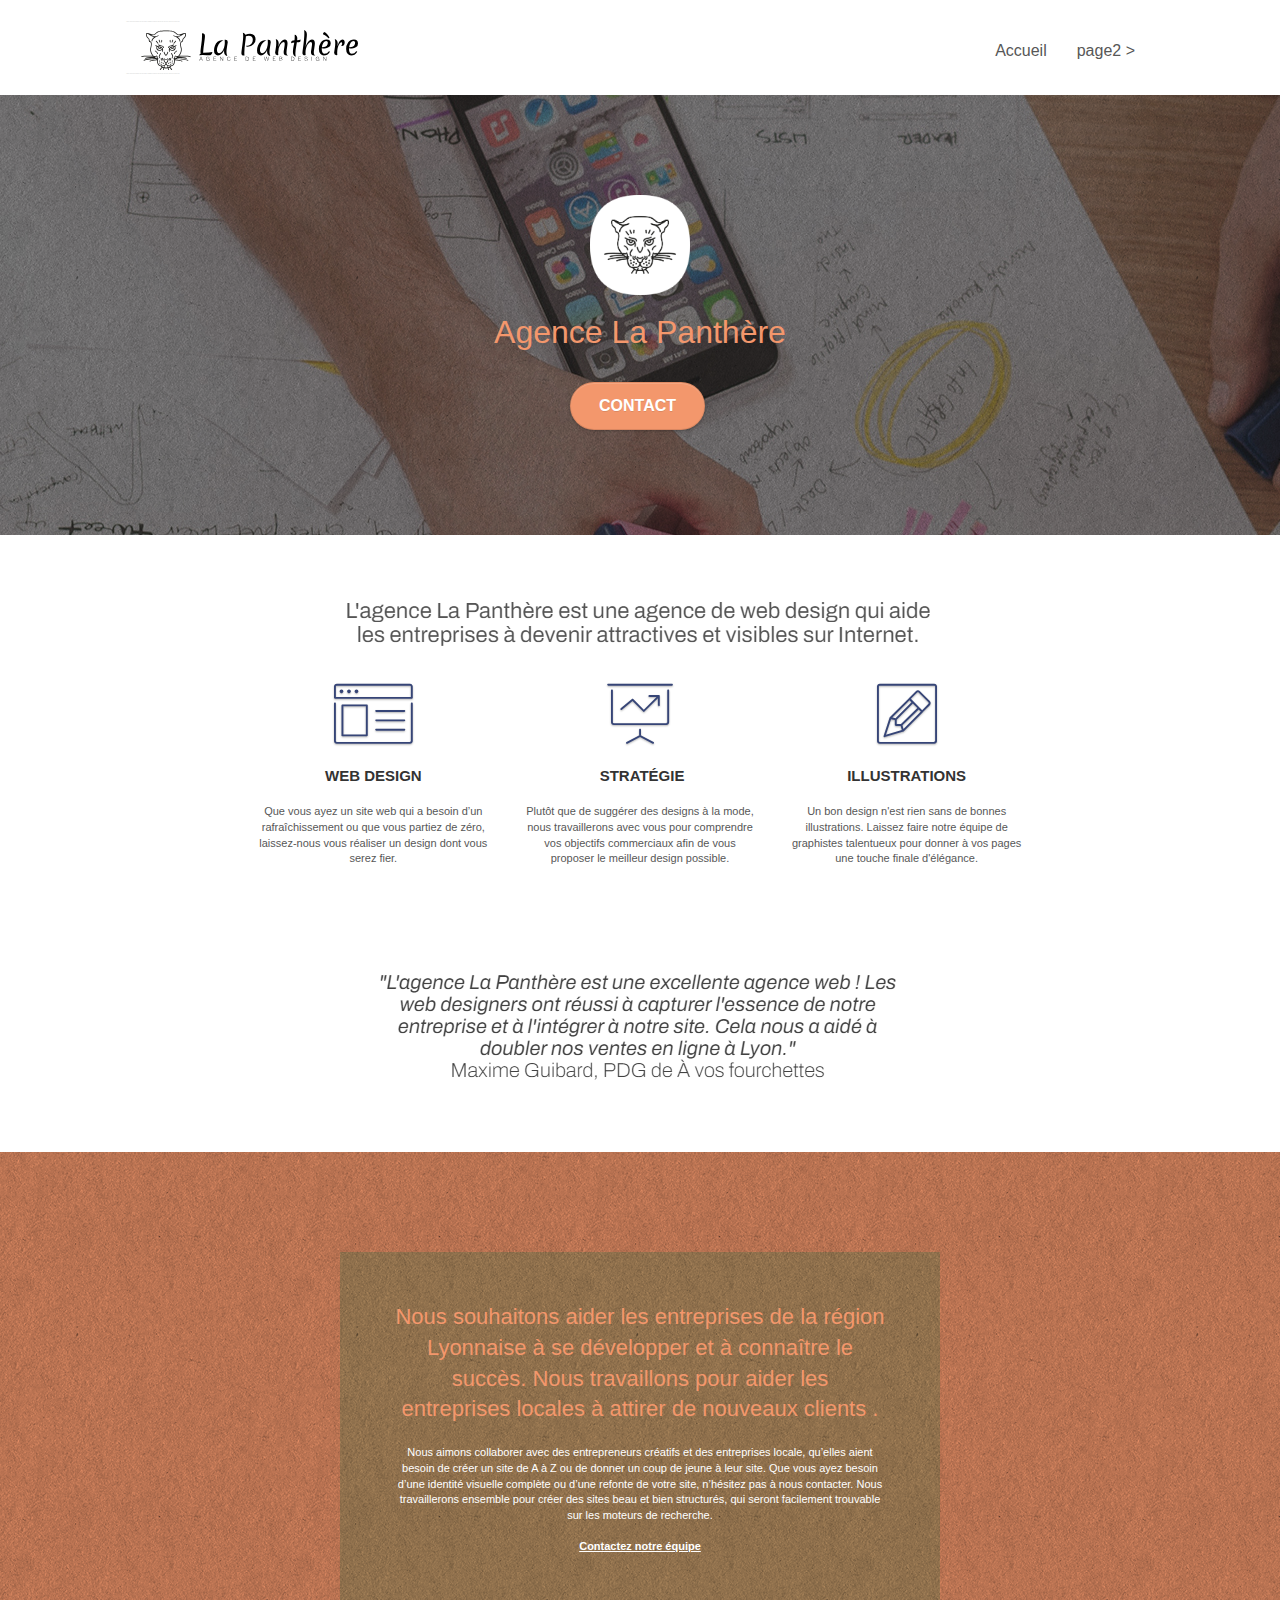
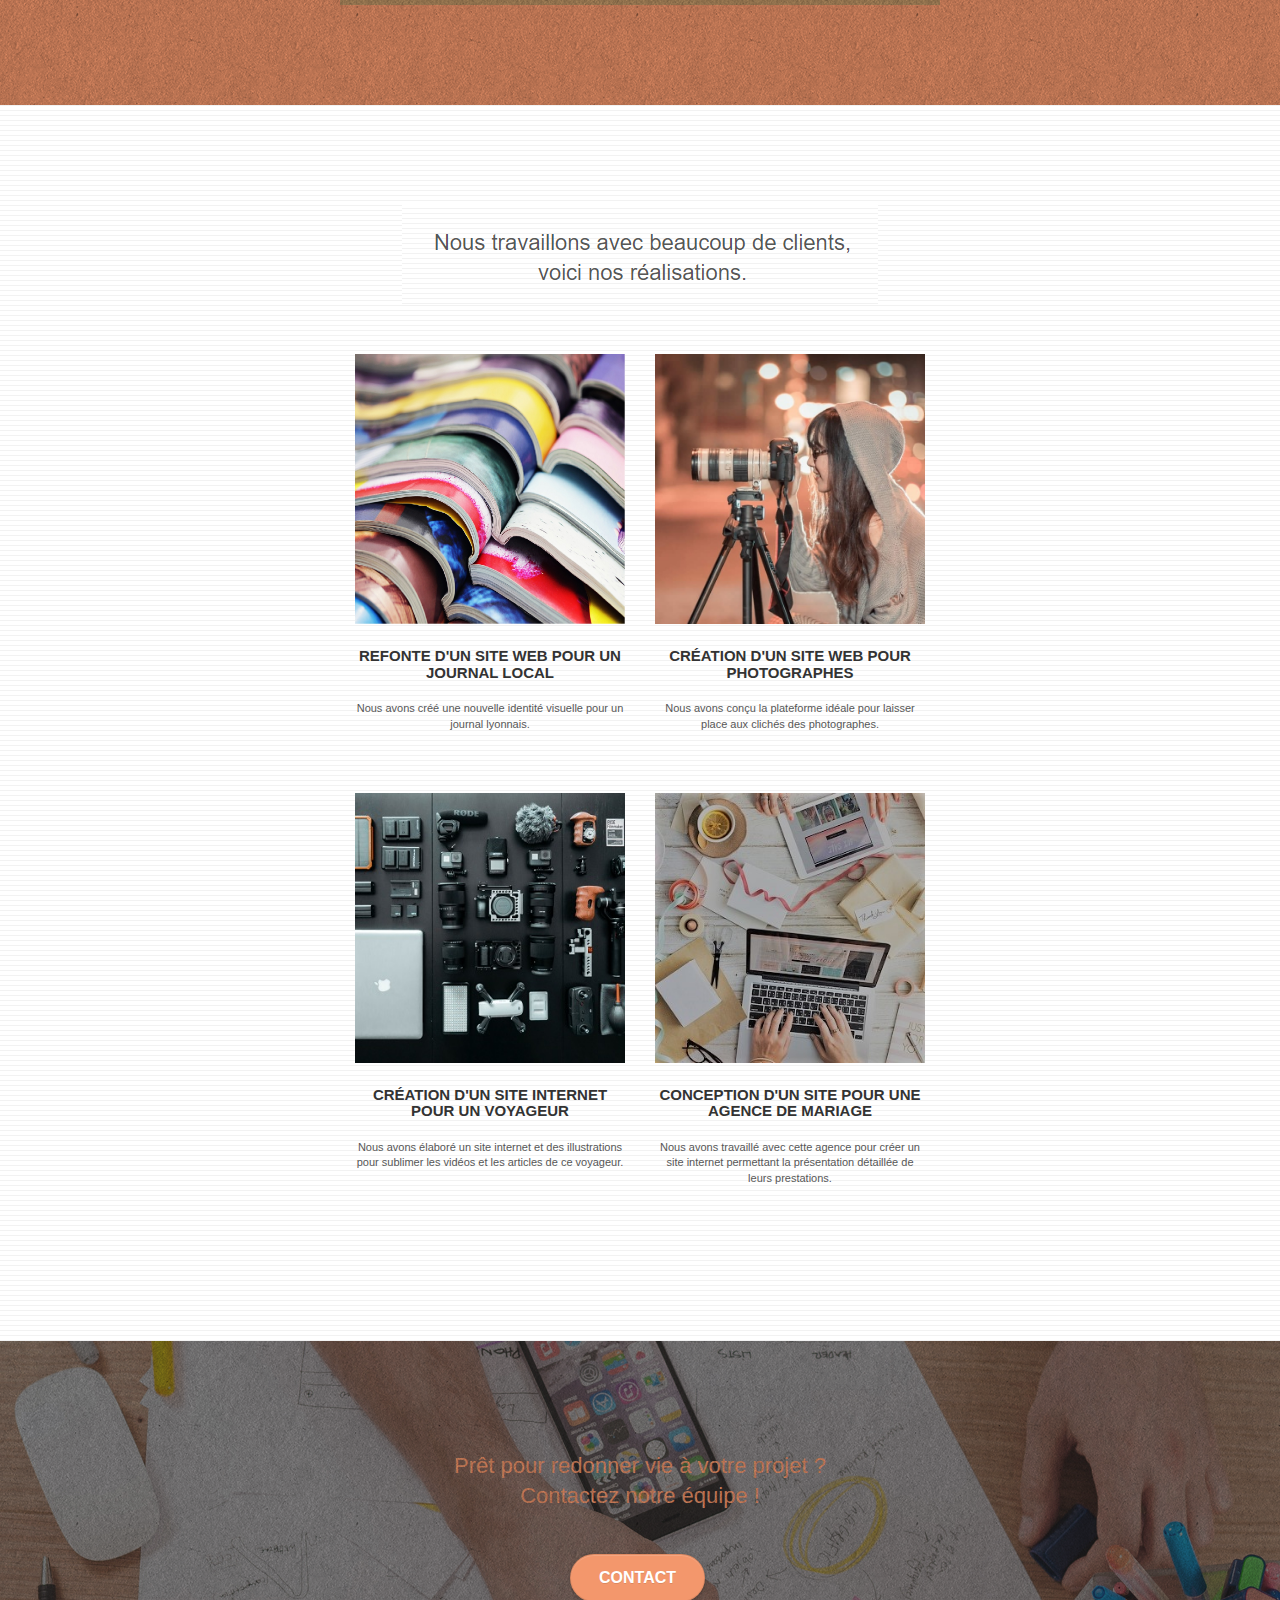
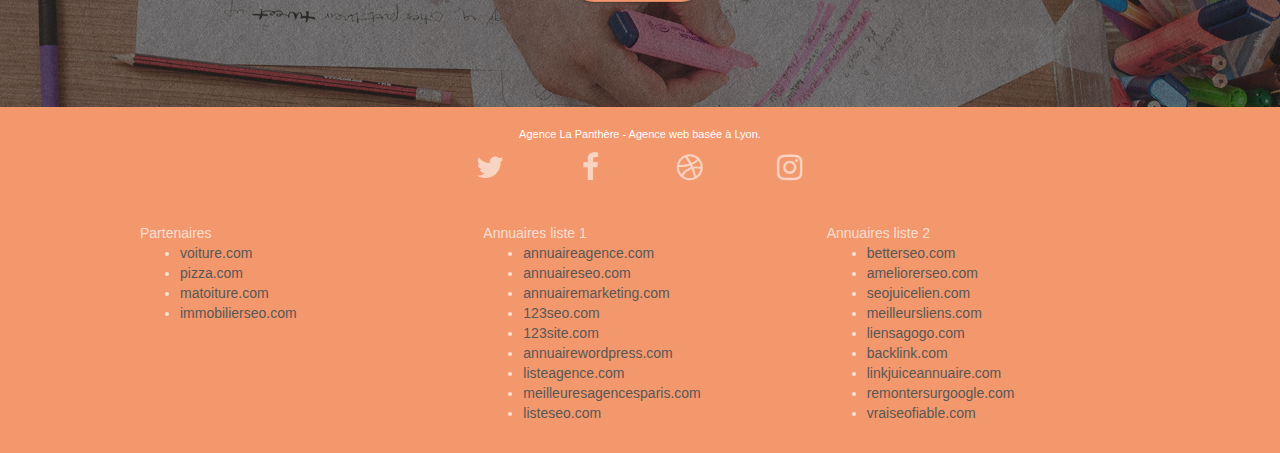
==== index.html @ e8f4ac70 "Add files via upload" ====
<!doctype html>
<html lang="Default">
<head>
    <meta charset="utf-8">
    <meta name="keywords" content="seo, google, site web, site internet, agence design paris, agence design, agence design ,agence design,agence design,agence design,agence design,agence design,agence design,agence design">
    <meta name="description" content="">
    <meta name="viewport" content="width=device-width, initial-scale=1.0, viewport-fit=cover">
    <link rel="shortcut icon" type="image/png" href="favicon.jpg">
    
	<link rel="stylesheet" type="text/css" href="./css/bootstrap.css">
	<link rel="stylesheet" type="text/css" href="style.css">
	<link rel="stylesheet" type="text/css" href="./css/font-awesome.css">
	<link rel="stylesheet" type="text/css" href="./css/et-line.css">
	
    
	<script src="./js/jquery-2.1.0.js"></script>
	<script src="./js/bootstrap.js"></script>
	<script src="./js/blocs.js"></script>
	<script src="./js/jquery.touchSwipe.js" defer></script>
	<script src="./js/gmaps.js"></script>

    <title>.</title>

    
<!-- Analytics -->
 
<!-- Analytics END -->
    
</head>
<body>
<!-- Principal conteneur -->
<div class="page-container">
    
<!-- bloc-0 -->
<div class="bloc bgc-white l-bloc " id="bloc-0">
	<div class="container bloc-sm">

		<nav class="navbar row">
			<div class="navbar-header">
				<div class="keywords" style="color:#cccccc;font-size:1px;">Agence web à paris, stratégie web, web design, illustrations, design de site web, site web, web, internet, site internet, site</div>
				<a class="navbar-brand" href="index.html"><img src="img/agence-la-panthere-monochrome.svg" alt="paris web design logo agence web meilleure agence" height="40" /></a>
				<div class="keywords" style="color:#cccccc;font-size:1px;">Agence web à paris, stratégie web, web design, illustrations, design de site web, site web, web, internet, site internet, site</div>
				<button id="nav-toggle" type="button" class="ui-navbar-toggle navbar-toggle" data-toggle="collapse" data-target=".navbar-1">
					<span class="sr-only">Toggle navigation</span><span class="icon-bar"></span><span class="icon-bar"></span><span class="icon-bar"></span>
				</button>
			</div>
			<div class="collapse navbar-collapse navbar-1 special-dropdown-nav">
				<ul class="site-navigation nav navbar-nav">
					<li>
						<a href="index.html">Accueil</a>
					</li>
					<li>
					</li>
					<li>
						<a href="page2.html">page2 &gt;</a>
					</li>
				</ul>
			</div>
		</nav>
	</div>
</div>
<!-- bloc-0 END -->

<!-- bloc-1-presentation -->
<div class="bloc bgc-dark-slate-blue bg-banniere d-bloc bg-t-edge bloc-bg-texture texture-paper b-parallax" id="bloc-1-hero">
	<div class="container bloc-lg">
		<div class="row tight-width-whitespace">
			<div class="col-sm-12">
				<img src="img/logo.png" class="center-block image-resize-mode" width="100" alt="Agence La Panthère, agence web paris, création logo paris" />
				<h1 class="text-center hero-bloc-text tc-white ">
					Agence La Panthère
				</h1>
				<div class="text-center">
					<a href="page2.html" class="btn btn-lg btn-clean btn-rd cta-hero btn-atomic-tangerine" id="cta-hero">Contact</a>
				</div>
			</div>
		</div>
	</div>
</div>
<!-- bloc-1-presentation END -->

<!-- bloc-2-services -->
<div class="bloc bgc-white l-bloc" id="bloc-2-services">
	<div class="container bloc-md">
		<div class="row">
			<div class="col-sm-12 text-center">
				<img alt="agence web, agence web paris, web design paris, stratégie web" src="img/title.png" />
			</div>
		</div>
		<div class="row voffset-lg med-width-whitespace">
			<div class="col-sm-4">
				<div class="text-center">
					<span class="et-icon-browser sm-shadow icon-dark-slate-blue icons icon-lg"></span>
				</div>
				<h3 class="mg-md text-center">
					Web design
				</h3>
				<p class="text-center ">
					Que vous ayez un site web qui a besoin d&rsquo;un rafraîchissement ou que vous partiez de zéro, laissez-nous vous réaliser un design dont vous serez fier.
				</p>
			</div>
			<div class="col-sm-4">
				<div class="text-center">
					<span class="et-icon-presentation sm-shadow icon-dark-slate-blue icons icon-lg"></span>
				</div>
				<h3 class="mg-md text-center">
					&nbsp;Stratégie
				</h3>
				<p class="text-center ">
					Plutôt que de suggérer des designs à la mode, nous travaillerons avec vous pour comprendre vos objectifs commerciaux afin de vous proposer le meilleur design possible.<br>
				</p>
			</div>
			<div class="col-sm-4">
				<div class="text-center">
					<span class="et-icon-edit sm-shadow icon-dark-slate-blue icons icon-lg"></span>
				</div>
				<h3 class="mg-md text-center">
					Illustrations
				</h3>
				<p class="text-center ">
					Un bon design n'est rien sans de bonnes illustrations. Laissez faire notre équipe de graphistes talentueux pour donner à vos pages une touche finale d'élégance.
				</p>
			</div>
		</div>
		<div class="row voffset-lg voffset">
			<div class="col-xs-12 col-md-8 col-md-offset-2 text-center">
				<img alt="agence web, agence web paris, web design paris, stratégie web" src="img/citation.png" />

			</div>
		</div>
	</div>
</div>
<!-- bloc-2-services END -->

<!-- bloc-3-what-i-do -->
<div class="bloc tc-white bgc-atomic-tangerine bg-presentation d-bloc bloc-bg-texture texture-paper b-parallax" id="bloc-3-what-i-do">
	<div class="container bloc-lg">
		<div class="row tight-width-whitespace black-background">
			<div class="col-sm-12">
				<h2 class="mg-md text-center tc-white">
					Nous souhaitons aider les entreprises de la région Lyonnaise à se développer et à connaître le succès. Nous travaillons pour aider les entreprises locales à attirer de nouveaux clients .<br>
				</h2>
				<p class="text-center white">
					Nous aimons collaborer avec des entrepreneurs créatifs et des entreprises locale, qu’elles aient besoin de créer un site de A à Z ou de donner un coup de jeune à leur site. Que vous ayez besoin d’une identité visuelle complète ou d’une refonte de votre site, n’hésitez pas à nous contacter. Nous travaillerons ensemble pour créer des sites beau et bien structurés, qui seront facilement trouvable sur les moteurs de recherche. <br><br><a class="ltc-white bold-link" href="page2.html">Contactez notre équipe</a><br>
				</p>
			</div>
		</div>
	</div>
</div>
<!-- bloc-3-what-i-do END -->

<!-- bloc-4-portfolio -->
<div class="bloc bgc-white bg-lines-h2-bg bg-repeat l-bloc" id="bloc-4-portfolio">
	<div class="container bloc-lg">
		<div class="row">
			<div class="col-sm-12 text-center">
				<img alt="agence web, agence web paris, web design paris, stratégie web" src="img/title2.png" />
			</div>
		</div>
		<div class="row tight-width-whitespace portfolio-row">
			<div class="col-sm-6">
				<a href="#" data-lightbox="img/1.jpg" data-gallery-id="gallery-1" data-caption="Refonte d'un site web pour un journal local" data-frame="snapshot-lb"><img src="img/1.jpg" alt="paris web design logo agence web meilleure agence et refonte site web journal" class="img-responsive portfolio-thumb" /></a>
				<h3 class="mg-md text-center">
					Refonte d'un site web pour un journal local
				</h3>
				<p class="text-center">
					Nous avons créé une nouvelle identité visuelle pour un journal lyonnais.
				</p>
			</div>
			<div class="col-sm-6">
				<a href="#" data-lightbox="img/2.jpg" data-gallery-id="gallery-1" data-caption="Création d'un site web pour photographes" data-frame="snapshot-lb"><img src="img/2.jpg" class="img-responsive portfolio-thumb" alt="paris web design logo agence web meilleure agence, Création d'un site web pour photographes" /></a>
				<h3 class="mg-md text-center">
					Création d'un site web pour photographes
				</h3>
				<p class="text-center">
					Nous avons conçu la plateforme idéale pour laisser place aux clichés des photographes.
				</p>
			</div>
		</div>
		<div class="row tight-width-whitespace portfolio-row">
			<div class="col-sm-6">
				<a href="#" data-lightbox="img/3.bmp" data-gallery-id="gallery-1" data-caption="Création d'un site internet pour un voyageur" data-frame="snapshot-lb"><img src="img/3.bmp" class="img-responsive portfolio-thumb" alt="paris web design logo agence web meilleure agence, Création d'un site web pour voyageur"/></a>
				<h3 class="mg-md text-center">
					Création d'un site internet pour un voyageur
				</h3>
				<p class="text-center">
					Nous avons élaboré un site internet et des illustrations pour sublimer les vidéos et les articles de ce voyageur.
				</p>
			</div>
			<div class="col-sm-6">
				<a href="#" data-lightbox="img/4.bmp" data-gallery-id="gallery-1" data-caption="Conception d'un site pour une agence de mariage" data-frame="snapshot-lb"><img src="img/4.bmp" class="img-responsive portfolio-thumb" alt="paris web design logo agence web meilleure agence, Création d'un site web pour agence de mariage" /></a>
				<h3 class="mg-md text-center">
					Conception d'un site pour une agence de mariage
				</h3>
				<p class="text-center">
					Nous avons travaillé avec cette agence pour créer un site internet permettant la présentation détaillée de leurs prestations.
				</p>
			</div>
		</div>
	</div>
</div>
<!-- bloc-4-portfolio END -->

<!-- bloc-5-cta -->
<div class="bloc bgc-dark-slate-blue bg-banniere d-bloc bloc-bg-texture texture-paper" id="bloc-5-cta">
	<div class="container bloc-lg">
		<div class="row">
			<h2 class="mg-md text-center tc-white">
				Prêt pour redonner vie à votre projet ?<br>Contactez notre équipe !
			</h2>
			<div class="col-sm-12 text-center">
				<a href="page2.html" class="btn btn-atomic-tangerine btn-clean btn-rd btn-lg cta-hero">Contact</a>
			</div>
		</div>
	</div>
</div>
<!-- bloc-5-cta END -->

<!-- Footer - bloc-8 -->
<div class="bloc bgc-atomic-tangerine d-bloc" id="bloc-8">
	<div class="container bloc-sm">
		<div class="row">
			<div class="col-sm-12">
				<p class="text-center white">
					Agence La Panthère - Agence web basée à Lyon.<br>
				</p>
				<div class="row row-no-gutters social">
					<div class="col-sm-3">
						<div class="text-center">
							<a class="social" href="index.html"><span class="fa fa-twitter icon-md"></span></a>
						</div>
					</div>
					<div class="col-sm-3">
						<div class="text-center">
							<a class="social" href="index.html"><span class="fa fa-facebook icon-md"></span></a>
						</div>
					</div>
					<div class="col-sm-3">
						<div class="text-center">
							<a class="social" href="index.html"><span class="fa fa-dribbble icon-md"></span></a>
						</div>
					</div>
					<div class="col-sm-3">
						<div class="text-center">
							<a class="social" href="index.html"><span class="fa fa-instagram icon-md"></span></a>
						</div>
					</div>
					<div class="keywords" style="color:#F3976C;">Agence web à paris, stratégie web, web design, illustrations, design de site web, site web, web, internet, site internet, site</div>
				</div>
				<div class="row">
					<div class="col-sm-4">
						Partenaires
							<ul>
								<li><a href="voiture.com">voiture.com</a></li>
								<li><a href="pizza.com">pizza.com</a></li>
								<li><a href="matoiture.com">matoiture.com</a></li>
								<li><a href="immobilierseo.com">immobilierseo.com</a></li>
							</ul>		
					</div>
					<div class="col-sm-4">
						Annuaires liste 1
						<ul>
							<li><a href="annuaireagence.com">annuaireagence.com</a></li>
							<li><a href="annuaireseo.com">annuaireseo.com</a></li>
							<li><a href="annuairemarketing.com">annuairemarketing.com</a></li>
							<li><a href="123seoture.com">123seo.com</a></li>
							<li><a href="123site.com">123site.com</a></li>
							<li><a href="annuairewordpress.com">annuairewordpress.com</a></li>
							<li><a href="listeagence.com">listeagence.com</a></li>
							<li><a href="meilleuresagencesparis.com">meilleuresagencesparis.com</a></li>
							<li><a href="listeseo.com">listeseo.com</a></li>
						</ul>
					</div>
					<div class="col-sm-4">
						Annuaires liste 2
						<ul>
							<li><a href="betterseo.com">betterseo.com</a></li>
							<li><a href="ameliorerseo.com">ameliorerseo.com</a></li>
							<li><a href="seojuicelien.com">seojuicelien.com</a></li>
							<li><a href="meilleursliens.com">meilleursliens.com</a></li>
							<li><a href="liensagogo.com">liensagogo.com</a></li>
							<li><a href="backlink.com">backlink.com</a></li>
							<li><a href="linkjuiceannuaire.com">linkjuiceannuaire.com</a></li>
							<li><a href="remontersurgoogle.com">remontersurgoogle.com</a></li>
							<li><a href="vraiseofiable.com">vraiseofiable.com</a></li>
						</ul>
					</div>
				</div>
			</div>
		</div>
	</div>
</div>
<!-- Footer - bloc-8 END -->

</div>
<!-- Principal conteneur END -->
    

</body>
</html>
---- style.css ----
body {
    margin: 0;
    padding: 0;
    background: #FFF;
    overflow-x: hidden;
    -webkit-font-smoothing: antialiased;
    -moz-osx-font-smoothing: grayscale;
}

a,
button {
    transition: all .3s ease-in-out;
    outline: none!important;
}

a:hover {
    text-decoration: none;
    cursor: pointer;
}

#page-loading-blocs-notifaction {
    position: fixed;
    top: 0;
    bottom: 0;
    width: 100%;
    z-index: 100000;
    background: #FFFFFF url("img/pageload-spinner.gif") no-repeat center center;
}

.bloc {
    width: 100%;
    clear: both;
    background: 50% 50% no-repeat;
    padding: 0 50px;
    -webkit-background-size: cover;
    -moz-background-size: cover;
    -o-background-size: cover;
    background-size: cover;
    position: relative;
}

.bloc .container {
    padding-left: 0;
    padding-right: 0;
}

.bloc-lg {
    padding: 100px 50px;
}

.bloc-md {
    padding: 50px;
}

.bloc-sm {
    padding: 20px 50px;
}

.bg-center,
.bg-l-edge,
.bg-r-edge,
.bg-t-edge,
.bg-b-edge,
.bg-tl-edge,
.bg-bl-edge,
.bg-tr-edge,
.bg-br-edge,
.bg-repeat {
    -webkit-background-size: auto!important;
    -moz-background-size: auto!important;
    -o-background-size: auto!important;
    background-size: auto!important;
}

.bg-repeat {
    background: repeat;
}

.bg-t-edge {
    background: top no-repeat;
}

.bloc-bg-texture::before {
    content: "";
    background-size: 2px 2px;
    position: absolute;
    top: 0;
    bottom: 0;
    left: 0;
    right: 0;
}

.texture-paper::before {
    background: url("img/texture-paper.png");
    background-size: 280px 280px;
}

.b-parallax {
    background-attachment: fixed;
}

.d-bloc {
    color: rgba(255, 255, 255, .7);
}

.d-bloc button:hover {
    color: rgba(255, 255, 255, .9);
}

.d-bloc .icon-round,
.d-bloc .icon-square,
.d-bloc .icon-rounded,
.d-bloc .icon-semi-rounded-a,
.d-bloc .icon-semi-rounded-b {
    border-color: rgba(255, 255, 255, .9);
}

.d-bloc .divider-h span {
    border-color: rgba(255, 255, 255, .2);
}

.d-bloc .a-btn,
.d-bloc .navbar a,
.d-bloc .navbar-brand,
.d-bloc a .icon-sm,
.d-bloc a .icon-md,
.d-bloc a .icon-lg,
.d-bloc a .icon-xl,
.d-bloc h1 a,
.d-bloc h2 a,
.d-bloc h3 a,
.d-bloc h4 a,
.d-bloc h5 a,
.d-bloc h6 a,
.d-bloc p a {
    color: rgba(255, 255, 255, .6);
}

.d-bloc .a-btn:hover,
.d-bloc .navbar a:hover,
.d-bloc .navbar-brand:hover,
.d-bloc a:hover .icon-sm,
.d-bloc a:hover .icon-md,
.d-bloc a:hover .icon-lg,
.d-bloc a:hover .icon-xl,
.d-bloc h1 a:hover,
.d-bloc h2 a:hover,
.d-bloc h3 a:hover,
.d-bloc h4 a:hover,
.d-bloc h5 a:hover,
.d-bloc h6 a:hover,
.d-bloc p a:hover {
    color: rgba(255, 255, 255, 1);
}

.d-bloc .navbar-toggle .icon-bar {
    background: rgba(255, 255, 255, 1);
}

.d-bloc .btn-wire,
.d-bloc .btn-wire:hover {
    color: rgba(255, 255, 255, 1);
    border-color: rgba(255, 255, 255, 1);
}

.d-bloc .panel {
    color: rgba(0, 0, 0, .5);
}

.d-bloc .panel button:hover {
    color: rgba(0, 0, 0, .7);
}

.d-bloc .panel icon {
    border-color: rgba(0, 0, 0, .7);
}

.d-bloc .panel .divider-h span {
    border-color: rgba(0, 0, 0, .1);
}

.d-bloc .panel .a-btn {
    color: rgba(0, 0, 0, .6);
}

.d-bloc .panel .a-btn:hover {
    color: rgba(0, 0, 0, 1);
}

.d-bloc .panel .btn-wire,
.d-bloc .panel .btn-wire:hover {
    color: rgba(0, 0, 0, .7);
    border-color: rgba(0, 0, 0, .3);
}

.d-bloc .panel,
.l-bloc {
    color: rgba(0, 0, 0, .5);
}

.d-bloc .panel button:hover,
.l-bloc button:hover {
    color: rgba(0, 0, 0, .7);
}

.l-bloc .icon-round,
.l-bloc .icon-square,
.l-bloc .icon-rounded,
.l-bloc .icon-semi-rounded-a,
.l-bloc .icon-semi-rounded-b {
    border-color: rgba(0, 0, 0, .7);
}

.d-bloc .panel .divider-h span,
.l-bloc .divider-h span {
    border-color: rgba(0, 0, 0, .1);
}

.d-bloc .panel .a-btn,
.l-bloc .a-btn,
.l-bloc .navbar a,
.l-bloc .navbar-brand,
.l-bloc a .icon-sm,
.l-bloc a .icon-md,
.l-bloc a .icon-lg,
.l-bloc a .icon-xl,
.l-bloc h1 a,
.l-bloc h2 a,
.l-bloc h3 a,
.l-bloc h4 a,
.l-bloc h5 a,
.l-bloc h6 a,
.l-bloc p a {
    color: rgba(0, 0, 0, .6);
}

.d-bloc .panel .a-btn:hover,
.l-bloc .a-btn:hover,
.l-bloc .navbar a:hover,
.l-bloc .navbar-brand:hover,
.l-bloc a:hover .icon-sm,
.l-bloc a:hover .icon-md,
.l-bloc a:hover .icon-lg,
.l-bloc a:hover .icon-xl,
.l-bloc h1 a:hover,
.l-bloc h2 a:hover,
.l-bloc h3 a:hover,
.l-bloc h4 a:hover,
.l-bloc h5 a:hover,
.l-bloc h6 a:hover,
.l-bloc p a:hover {
    color: rgba(0, 0, 0, 1);
}

.l-bloc .navbar-toggle .icon-bar {
    color: rgba(0, 0, 0, .6);
}

.d-bloc .panel .btn-wire,
.d-bloc .panel .btn-wire:hover,
.l-bloc .btn-wire,
.l-bloc .btn-wire:hover {
    color: rgba(0, 0, 0, .7);
    border-color: rgba(0, 0, 0, .3);
}

.voffset {
    margin-top: 30px;
}

.voffset-lg {
    margin-top: 80px;
}

.row-no-gutters {
    margin-right: 0;
    margin-left: 0;
}

.row.row-no-gutters > [class^="col-"],
.row.row-no-gutters > [class*=" col-"] {
    padding-right: 0;
    padding-left: 0;
}

#bloc-1-hero h1 {
    font-size: 32px;
}

.navbar {
    margin-bottom: 0;
    z-index: 1;
}

.navbar-brand {
    height: auto;
    padding: 3px 15px;
    font-size: 25px;
    font-weight: normal;
    font-weight: 600;
    line-height: 44px;
}

.navbar-brand img {
    max-height: 200px;
    margin: 0 5px 0 0;
    display: inline;
}

.navbar-brand img[src$=svg] {
    min-width: 100px;
}

.nav-center .navbar-brand img {
    margin: 0;
}

.navbar .nav {
    padding-top: 2px;
    margin-right: -16px;
    float: right;
    z-index: 1;
}

.nav > li {
    float: left;
    margin-top: 4px;
    font-size: 16px;
}

.navbar-nav .open .dropdown-menu > li > a {
    text-align: inherit;
}

.nav > li a:hover,
.nav > li a:focus {
    background: transparent;
}

.navbar-toggle {
    margin: 10px 10px 0 0;
    border: 0px;
}

.navbar-toggle:hover {
    background: transparent!important;
}

.navbar-toggle .icon-bar {
    background-color: rgba(0, 0, 0, .5);
    width: 26px;
}

.nav-invert .navbar .nav {
    float: left;
}

.nav-invert .navbar-header,
.nav-invert .navbar-brand {
    float: right;
    position: relative;
    z-index: 2;
}

@media (min-width: 768px) {
    .site-navigation {
        position: absolute;
        top: 50%;
        right: 20px;
        transform: translate(0, -50%);
        -webkit-transform: translateY(-50%);
    }
    .nav > li .dropdown-menu a,
    .nav > li .dropdown-menu a:hover {
        color: #484848;
    }
    .nav-invert .site-navigation {
        left: 0;
        right: 0;
    }
    .nav-center {
        text-align: center;
    }
    .nav-center .navbar-header {
        width: 100%;
    }
    .nav-center .navbar-header,
    .nav-center .navbar-brand,
    .nav-center .nav > li {
        float: none;
        display: inline-block;
    }
    .nav-center .site-navigation {
        position: relative;
        width: 100%;
        right: 0;
        margin-right: 0px;
        margin-top: 20px;
    }
    .nav-center.mini-nav .navbar-toggle {
        float: none;
        margin: 10px auto 0;
    }
}

.nav > li > .dropdown a {
    background: none!important;
    display: block;
    padding: 14px 15px;
}

nav .caret {
    margin: 0 5px;
}

.dropdown-menu .dropdown-menu {
    top: -8px;
    left: 100%;
}

.dropdown-menu .dropmenu-flow-right {
    top: 100%;
    left: 0;
    margin-left: -1px;
    border-top-left-radius: 0;
    border-top-right-radius: 0;
}

.dropdown-menu .dropdown span {
    border: 4px solid black;
    border-top-color: transparent;
    border-right-color: transparent;
    border-bottom-color: transparent;
    margin: 6px -5px 0 0!important;
    float: right;
}

.mg-md {
    margin-top: 10px;
    margin-bottom: 20px;
}

.mg-lg {
    margin-top: 10px;
    margin-bottom: 40px;
}

.btn {
    margin: 0 5px 5px 0;
}

.btn.pull-right {
    margin: 0 0 5px 5px;
}

.btn-d,
.btn-d:hover,
.btn-d:focus {
    color: #FFF;
    background: rgba(0, 0, 0, .3);
}

button {
    outline: none!important;
}

.btn-rd {
    border-radius: 40px;
}

.btn-clean {
    border: 1px solid rgba(0, 0, 0, .08);
    border-bottom-color: rgba(0, 0, 0, .1);
    text-shadow: 0 1px 0 rgba(0, 0, 1, .1);
    box-shadow: 0 1px 3px rgba(0, 0, 1, .25), inset 0 1px 0 0 rgba(255, 255, 255, .15);
}

.icon-md {
    font-size: 30px!important;
}

.icon-lg {
    font-size: 60px!important;
}

.sm-shadow {
    text-shadow: 0 1px 2px rgba(0, 0, 0, .3);
}

.panel-sq,
.panel-sq .panel-heading,
.panel-sq .panel-footer {
    border-radius: 0;
}

.panel-rd {
    border-radius: 30px;
}

.panel-rd .panel-heading {
    border-radius: 29px 29px 0 0;
}

.panel-rd .panel-footer {
    border-radius: 0 0 29px 29px;
}

.form-control {
    border-color: rgba(0, 0, 0, .1);
    box-shadow: none;
}

.scrollToTop {
    width: 40px;
    height: 40px;
    position: fixed;
    bottom: 20px;
    right: 20px;
    opacity: 0;
    z-index: 500;
    transition: all .3s ease-in-out;
}

.scrollToTop span {
    margin-top: 6px;
}

.showScrollTop {
    font-size: 14px;
    opacity: 1;
}

a[data-lightbox] {
    position: relative;
    display: block;
    text-align: center;
}

a[data-lightbox]:hover::before {
    content: "+";
    font-family: "HelveticaNeue-Light", "Helvetica Neue Light", "Helvetica Neue", Helvetica, Arial;
    font-size: 32px;
    width: 50px;
    height: 50px;
    margin-left: -25px;
    border-radius: 50%;
    background: rgba(0, 0, 0, .6);
    color: #FFF;
    font-weight: 100;
    z-index: 1;
    position: absolute;
    top: 50%;
    transform: translateY(-50%);
    -webkit-transform: translateY(-50%);
}

a[data-lightbox]:hover img {
    opacity: 0.6;
    -webkit-animation-fill-mode: none;
    animation-fill-mode: none;
}

#lightbox-modal {
    display: flex;
    align-items: center;
}

#lightbox-modal .modal-dialog {
    width: 90%;
    max-width: 900px;
    margin: 0 auto 0;
}

#lightbox-modal .modal-dialog img {
    max-height: 90vh;
    margin: 0 auto;
}

.lightbox-caption {
    padding: 20px;
    color: #FFF;
    background: rgba(0, 0, 0, .5);
    position: absolute;
    left: 15px;
    right: 15px;
    bottom: 5px;
}

.close-lightbox {
    color: #FFF;
    font-size: 30px;
    position: absolute;
    top: 20px;
    right: 20px;
    z-index: 20;
    background: rgba(0, 0, 0, .5);
    border: none;
    line-height: 30px;
    padding: 0 9px 5px;
    opacity: 0.3;
}

.close-lightbox:hover,
.next-lightbox:hover,
.prev-lightbox:hover {
    opacity: 1.0;
    color: #FFF;
}

.next-lightbox,
.prev-lightbox {
    font-size: 20px;
    color: rgba(255, 255, 255, .9);
    background: rgba(0, 0, 0, .5);
    transition: all .2s ease-in-out;
    position: absolute;
    top: 45%;
    z-index: 1;
    opacity: 0.4;
}

.next-lightbox {
    padding: 6px 8px 1px 13px;
    right: 25px;
}

.prev-lightbox {
    padding: 6px 13px 1px 10px;
    left: 25px;
}

.snapshot-lb .modal-body {
    padding-bottom: 45px;
}

.snapshot-lb .lightbox-caption {
    padding: 0;
    color: rgba(0, 0, 0, .5);
    background: none;
}

h1,
h2,
h3,
h4,
h5,
h6,
p,
label,
.btn,
a {
    font-family: "helvetica";
    font-weight: 400;
    color: #575757!important;
}

.container {
    max-width: 1000px;
}

.hero-bloc-text {
    font-size: 38px;
}

.hero-bloc-text-sub {
    font-size: 36px;
}

.statement-bloc-text {
    line-height: 26px;
    font-style: italic;
    font-size: 20px;
    text-align: center;
    font-weight: lighter;
    max-width: 520px;
    margin: auto auto auto auto;
}

p {
    font-size: 11px;
}

.tight-width-whitespace {
    max-width: 600px;
    margin: auto auto auto auto;
}

.h1 {
    font-size: 20px;
    font-family: "Open Sans";
}

.cta-hero {
    margin-top: 22px;
    color: #FFFFFF!important;
    text-transform: uppercase;
    padding: 12px 28px 12px 28px;
    font-size: 16px;
    font-weight: 700;
}

.social {
    max-width: 400px;
    margin: auto auto auto auto;
}

h2 {
    font-size: 22px;
    line-height: 1.4em;
}

h3 {
    font-size: 15px;
    text-transform: uppercase;
    font-weight: 700;
    color: #333333!important;
}

.med-width-whitespace {
    max-width: 800px;
    margin: auto auto auto auto;
    box-shadow: 0px 0px 0px #000000;
}

h1 {
    color: #333333!important;
}

h4 {
    color: #333333!important;
}

.icons {
    margin-bottom: 14px;
    margin-top: 24px;
}

.white {
    color: #FFFFFF!important;
}

.portfolio-thumb {
    margin-bottom: 24px;
}

.portfolio-row {
    margin-bottom: 44px;
    margin-top: 50px;
}

.avatar {
    box-shadow: 0px 4px 9px rgba(0, 0, 0, 0.3);
}

.black-background {
    background-color: rgba(165, 147, 99, 0.7);
    padding: 40px 40px 40px 40px;
}

.bold-link {
    font-weight: 900;
    text-decoration: underline!important;
}

.bgc-white {
    background-color: #FFFFFF;
}

.bgc-dark-slate-blue {
    background-color: #364577;
}

.bgc-atomic-tangerine {
    background-color: #F3976C;
}

.tc-white {
    color: #F3976C!important;
}

.btn-atomic-tangerine {
    background: #F3976C;
    color: #FFFFFF!important;
}

.btn-atomic-tangerine:hover {
    background: #c27956!important;
    color: #FFFFFF!important;
}

.ltc-white {
    color: #FFFFFF!important;
}

.ltc-white:hover {
    color: #cccccc!important;
}

.ltc-atomic-tangerine {
    color: #F3976C!important;
}

.ltc-atomic-tangerine:hover {
    color: #c27956!important;
}

.icon-dark-slate-blue {
    color: #364577!important;
    border-color: #364577!important;
}

.bg-dots-bg {
    background-image: url("img/dots-bg.png");
}

.bg-lines-h2-bg {
    background-image: url("img/lines-h2-bg.png");
}

.bg-banniere {
    background-image: url("img/agence-la-panthere.jpg");
}

.bg-presentation {
    background-image: url("img/image-de-presentation.bmp");
}

@media (max-width: 1024px) {
    .bloc {
        padding-left: 20px;
        padding-right: 20px;
    }
    .bloc.full-width-bloc,
    .bloc-tile-2.full-width-bloc .container,
    .bloc-tile-3.full-width-bloc .container,
    .bloc-tile-4.full-width-bloc .container {
        padding-left: 0;
        padding-right: 0;
    }
}

@media (max-width: 992px) and (min-width: 768px) {
    .navbar .nav {
        max-width: 80%
    }
    .nav-center.navbar .nav {
        max-width: 100%
    }
}

@media only screen and (min-device-width: 768px) and (max-device-width: 1024px) and (orientation: landscape) {
    .b-parallax {
        background-attachment: scroll;
    }
}

@media only screen and (min-device-width: 1024px) and (max-device-width: 1366px) and (-webkit-min-device-pixel-ratio: 1.5) {
    .b-parallax {
        background-attachment: scroll;
    }
}

@media (max-width: 991px) {
    .container {
        width: 100%;
    }
    .b-parallax {
        background-attachment: scroll;
    }
    .page-container,
    #hero-bloc {
        overflow-x: hidden;
        position: relative;
    }
    .bloc {
        padding-left: constant(safe-area-inset-left);
        padding-right: constant(safe-area-inset-right);
    }
    .bloc-group,
    .bloc-group .bloc {
        display: block;
        width: 100%;
    }
    .bloc-fill-screen .fill-bloc-top-edge,
    .bloc-fill-screen .fill-bloc-bottom-edge {
        padding: 0 20px;
        padding-left: constant(safe-area-inset-left);
        padding-right: constant(safe-area-inset-right);
    }
}

@media (max-width: 767px) {
    .page-container {
        overflow-x: hidden;
        position: relative;
    }
    h1,
    h2,
    h3,
    h4,
    h5,
    h6,
    p,
    #disqus_thread {
        padding-left: 10px!important;
        padding-right: 10px!important;
    }
    .b-parallax {
        background-attachment: scroll;
    }
    .navbar .nav {
        padding-top: 0;
        border-top: 1px solid rgba(0, 0, 0, .2);
        float: none!important;
    }
    .navbar.row {
        margin-left: 0;
        margin-right: 0;
    }
    .site-navigation {
        position: inherit;
        transform: none;
        -webkit-transform: none;
        -ms-transform: none;
    }
    .nav > li {
        margin-top: 0;
        border-bottom: 1px solid rgba(0, 0, 0, .1);
        background: rgba(0, 0, 0, .05);
        text-align: left;
        padding-left: 15px;
        width: 100%;
    }
    .nav > li:hover {
        background: rgba(0, 0, 0, .08);
    }
    .dropdown .dropdown a .caret {
        float: none;
        margin: 5px 0 0 10px!important;
        border: 4px solid black;
        border-bottom-color: transparent;
        border-right-color: transparent;
        border-left-color: transparent;
    }
    #hero-bloc .navbar .nav {
        background: rgba(0, 0, 0, .8);
    }
    #hero-bloc .navbar .nav a {
        color: rgba(255, 255, 255, .6);
    }
    .hero {
        padding: 50px 0;
    }
    .hero-nav {
        left: -1px;
        right: -1px;
    }
    .navbar-collapse {
        padding: 0;
        overflow-x: hidden;
        -webkit-box-shadow: none;
        box-shadow: none;
    }
    .navbar-brand img {
        max-height: 40px;
        width: auto;
    }
    .nav-invert .navbar-header {
        float: none;
        width: 100%;
    }
    .nav-invert .navbar-toggle {
        float: left;
        margin-left: 10px;
    }
    .bloc {
        padding-left: 0;
        padding-right: 0;
    }
    .bloc-xxl,
    .bloc-xl,
    .bloc-lg {
        padding: 40px 0;
    }
    .bloc-sm,
    .bloc-md {
        padding-left: 0;
        padding-right: 0;
    }
    .bloc-tile-2 .container,
    .bloc-tile-3 .container,
    .bloc-tile-4 .container,
    .bloc-fill-screen .fill-bloc-top-edge,
    .bloc-fill-screen .fill-bloc-bottom-edge {
        padding-left: 0;
        padding-right: 0;
    }
    .a-block {
        padding: 0 10px;
    }
    .btn-dwn {
        display: none;
    }
    .voffset {
        margin-top: 5px;
    }
    .voffset-md {
        margin-top: 20px;
    }
    .voffset-lg {
        margin-top: 30px;
    }
    form {
        padding: 5px;
    }
    .close-lightbox {
        display: inline-block;
    }
    .blocsapp-device-iphone5 {
        background-size: 216px 425px;
        padding-top: 60px;
        width: 216px;
        height: 425px;
    }
    .blocsapp-device-iphone5 img {
        width: 180px;
        height: 320px;
    }
}

@media (max-width: 400px) {
    .bloc {
        padding-left: 0;
        padding-right: 0;
    }
}

@media (max-width: 767px) {
    .bloc-mob-center-text {
        text-align: center;
    }
}
---- css/et-line.css ----
@font-face {
    font-family: et-line;
    src: url(../fonts/et-line.eot);
    src: url(../fonts/et-line.eot?#iefix) format('embedded-opentype'), url(../fonts/et-line.woff) format('woff'), url(../fonts/et-line.ttf) format('truetype'), url(../fonts/et-line.svg#et-line) format('svg');
    font-weight: 400;
    font-style: normal
}

.et-icon-adjustments,
.et-icon-alarmclock,
.et-icon-anchor,
.et-icon-aperture,
.et-icon-attachment,
.et-icon-bargraph,
.et-icon-basket,
.et-icon-beaker,
.et-icon-bike,
.et-icon-book-open,
.et-icon-briefcase,
.et-icon-browser,
.et-icon-calendar,
.et-icon-camera,
.et-icon-caution,
.et-icon-chat,
.et-icon-circle-compass,
.et-icon-clipboard,
.et-icon-clock,
.et-icon-cloud,
.et-icon-compass,
.et-icon-desktop,
.et-icon-dial,
.et-icon-document,
.et-icon-documents,
.et-icon-download,
.et-icon-dribbble,
.et-icon-edit,
.et-icon-envelope,
.et-icon-expand,
.et-icon-facebook,
.et-icon-flag,
.et-icon-focus,
.et-icon-gears,
.et-icon-genius,
.et-icon-gift,
.et-icon-global,
.et-icon-globe,
.et-icon-googleplus,
.et-icon-grid,
.et-icon-happy,
.et-icon-hazardous,
.et-icon-heart,
.et-icon-hotairballoon,
.et-icon-hourglass,
.et-icon-key,
.et-icon-laptop,
.et-icon-layers,
.et-icon-lifesaver,
.et-icon-lightbulb,
.et-icon-linegraph,
.et-icon-linkedin,
.et-icon-lock,
.et-icon-magnifying-glass,
.et-icon-map,
.et-icon-map-pin,
.et-icon-megaphone,
.et-icon-mic,
.et-icon-mobile,
.et-icon-newspaper,
.et-icon-notebook,
.et-icon-paintbrush,
.et-icon-paperclip,
.et-icon-pencil,
.et-icon-phone,
.et-icon-picture,
.et-icon-pictures,
.et-icon-piechart,
.et-icon-presentation,
.et-icon-pricetags,
.et-icon-printer,
.et-icon-profile-female,
.et-icon-profile-male,
.et-icon-puzzle,
.et-icon-quote,
.et-icon-recycle,
.et-icon-refresh,
.et-icon-ribbon,
.et-icon-rss,
.et-icon-sad,
.et-icon-scissors,
.et-icon-scope,
.et-icon-search,
.et-icon-shield,
.et-icon-speedometer,
.et-icon-strategy,
.et-icon-streetsign,
.et-icon-tablet,
.et-icon-target,
.et-icon-telescope,
.et-icon-toolbox,
.et-icon-tools,
.et-icon-tools-2,
.et-icon-trophy,
.et-icon-tumblr,
.et-icon-twitter,
.et-icon-upload,
.et-icon-video,
.et-icon-wallet,
.et-icon-wine {
    font-family: et-line;
    speak: none;
    font-style: normal;
    font-weight: 400;
    font-variant: normal;
    text-transform: none;
    line-height: 1;
    -webkit-font-smoothing: antialiased;
    -moz-osx-font-smoothing: grayscale;
    display: inline-block
}

.et-icon-mobile:before {
    content: "\e000"
}

.et-icon-laptop:before {
    content: "\e001"
}

.et-icon-desktop:before {
    content: "\e002"
}

.et-icon-tablet:before {
    content: "\e003"
}

.et-icon-phone:before {
    content: "\e004"
}

.et-icon-document:before {
    content: "\e005"
}

.et-icon-documents:before {
    content: "\e006"
}

.et-icon-search:before {
    content: "\e007"
}

.et-icon-clipboard:before {
    content: "\e008"
}

.et-icon-newspaper:before {
    content: "\e009"
}

.et-icon-notebook:before {
    content: "\e00a"
}

.et-icon-book-open:before {
    content: "\e00b"
}

.et-icon-browser:before {
    content: "\e00c"
}

.et-icon-calendar:before {
    content: "\e00d"
}

.et-icon-presentation:before {
    content: "\e00e"
}

.et-icon-picture:before {
    content: "\e00f"
}

.et-icon-pictures:before {
    content: "\e010"
}

.et-icon-video:before {
    content: "\e011"
}

.et-icon-camera:before {
    content: "\e012"
}

.et-icon-printer:before {
    content: "\e013"
}

.et-icon-toolbox:before {
    content: "\e014"
}

.et-icon-briefcase:before {
    content: "\e015"
}

.et-icon-wallet:before {
    content: "\e016"
}

.et-icon-gift:before {
    content: "\e017"
}

.et-icon-bargraph:before {
    content: "\e018"
}

.et-icon-grid:before {
    content: "\e019"
}

.et-icon-expand:before {
    content: "\e01a"
}

.et-icon-focus:before {
    content: "\e01b"
}

.et-icon-edit:before {
    content: "\e01c"
}

.et-icon-adjustments:before {
    content: "\e01d"
}

.et-icon-ribbon:before {
    content: "\e01e"
}

.et-icon-hourglass:before {
    content: "\e01f"
}

.et-icon-lock:before {
    content: "\e020"
}

.et-icon-megaphone:before {
    content: "\e021"
}

.et-icon-shield:before {
    content: "\e022"
}

.et-icon-trophy:before {
    content: "\e023"
}

.et-icon-flag:before {
    content: "\e024"
}

.et-icon-map:before {
    content: "\e025"
}

.et-icon-puzzle:before {
    content: "\e026"
}

.et-icon-basket:before {
    content: "\e027"
}

.et-icon-envelope:before {
    content: "\e028"
}

.et-icon-streetsign:before {
    content: "\e029"
}

.et-icon-telescope:before {
    content: "\e02a"
}

.et-icon-gears:before {
    content: "\e02b"
}

.et-icon-key:before {
    content: "\e02c"
}

.et-icon-paperclip:before {
    content: "\e02d"
}

.et-icon-attachment:before {
    content: "\e02e"
}

.et-icon-pricetags:before {
    content: "\e02f"
}

.et-icon-lightbulb:before {
    content: "\e030"
}

.et-icon-layers:before {
    content: "\e031"
}

.et-icon-pencil:before {
    content: "\e032"
}

.et-icon-tools:before {
    content: "\e033"
}

.et-icon-tools-2:before {
    content: "\e034"
}

.et-icon-scissors:before {
    content: "\e035"
}

.et-icon-paintbrush:before {
    content: "\e036"
}

.et-icon-magnifying-glass:before {
    content: "\e037"
}

.et-icon-circle-compass:before {
    content: "\e038"
}

.et-icon-linegraph:before {
    content: "\e039"
}

.et-icon-mic:before {
    content: "\e03a"
}

.et-icon-strategy:before {
    content: "\e03b"
}

.et-icon-beaker:before {
    content: "\e03c"
}

.et-icon-caution:before {
    content: "\e03d"
}

.et-icon-recycle:before {
    content: "\e03e"
}

.et-icon-anchor:before {
    content: "\e03f"
}

.et-icon-profile-male:before {
    content: "\e040"
}

.et-icon-profile-female:before {
    content: "\e041"
}

.et-icon-bike:before {
    content: "\e042"
}

.et-icon-wine:before {
    content: "\e043"
}

.et-icon-hotairballoon:before {
    content: "\e044"
}

.et-icon-globe:before {
    content: "\e045"
}

.et-icon-genius:before {
    content: "\e046"
}

.et-icon-map-pin:before {
    content: "\e047"
}

.et-icon-dial:before {
    content: "\e048"
}

.et-icon-chat:before {
    content: "\e049"
}

.et-icon-heart:before {
    content: "\e04a"
}

.et-icon-cloud:before {
    content: "\e04b"
}

.et-icon-upload:before {
    content: "\e04c"
}

.et-icon-download:before {
    content: "\e04d"
}

.et-icon-target:before {
    content: "\e04e"
}

.et-icon-hazardous:before {
    content: "\e04f"
}

.et-icon-piechart:before {
    content: "\e050"
}

.et-icon-speedometer:before {
    content: "\e051"
}

.et-icon-global:before {
    content: "\e052"
}

.et-icon-compass:before {
    content: "\e053"
}

.et-icon-lifesaver:before {
    content: "\e054"
}

.et-icon-clock:before {
    content: "\e055"
}

.et-icon-aperture:before {
    content: "\e056"
}

.et-icon-quote:before {
    content: "\e057"
}

.et-icon-scope:before {
    content: "\e058"
}

.et-icon-alarmclock:before {
    content: "\e059"
}

.et-icon-refresh:before {
    content: "\e05a"
}

.et-icon-happy:before {
    content: "\e05b"
}

.et-icon-sad:before {
    content: "\e05c"
}

.et-icon-facebook:before {
    content: "\e05d"
}

.et-icon-twitter:before {
    content: "\e05e"
}

.et-icon-googleplus:before {
    content: "\e05f"
}

.et-icon-rss:before {
    content: "\e060"
}

.et-icon-tumblr:before {
    content: "\e061"
}

.et-icon-linkedin:before {
    content: "\e062"
}

.et-icon-dribbble:before {
    content: "\e063"
}
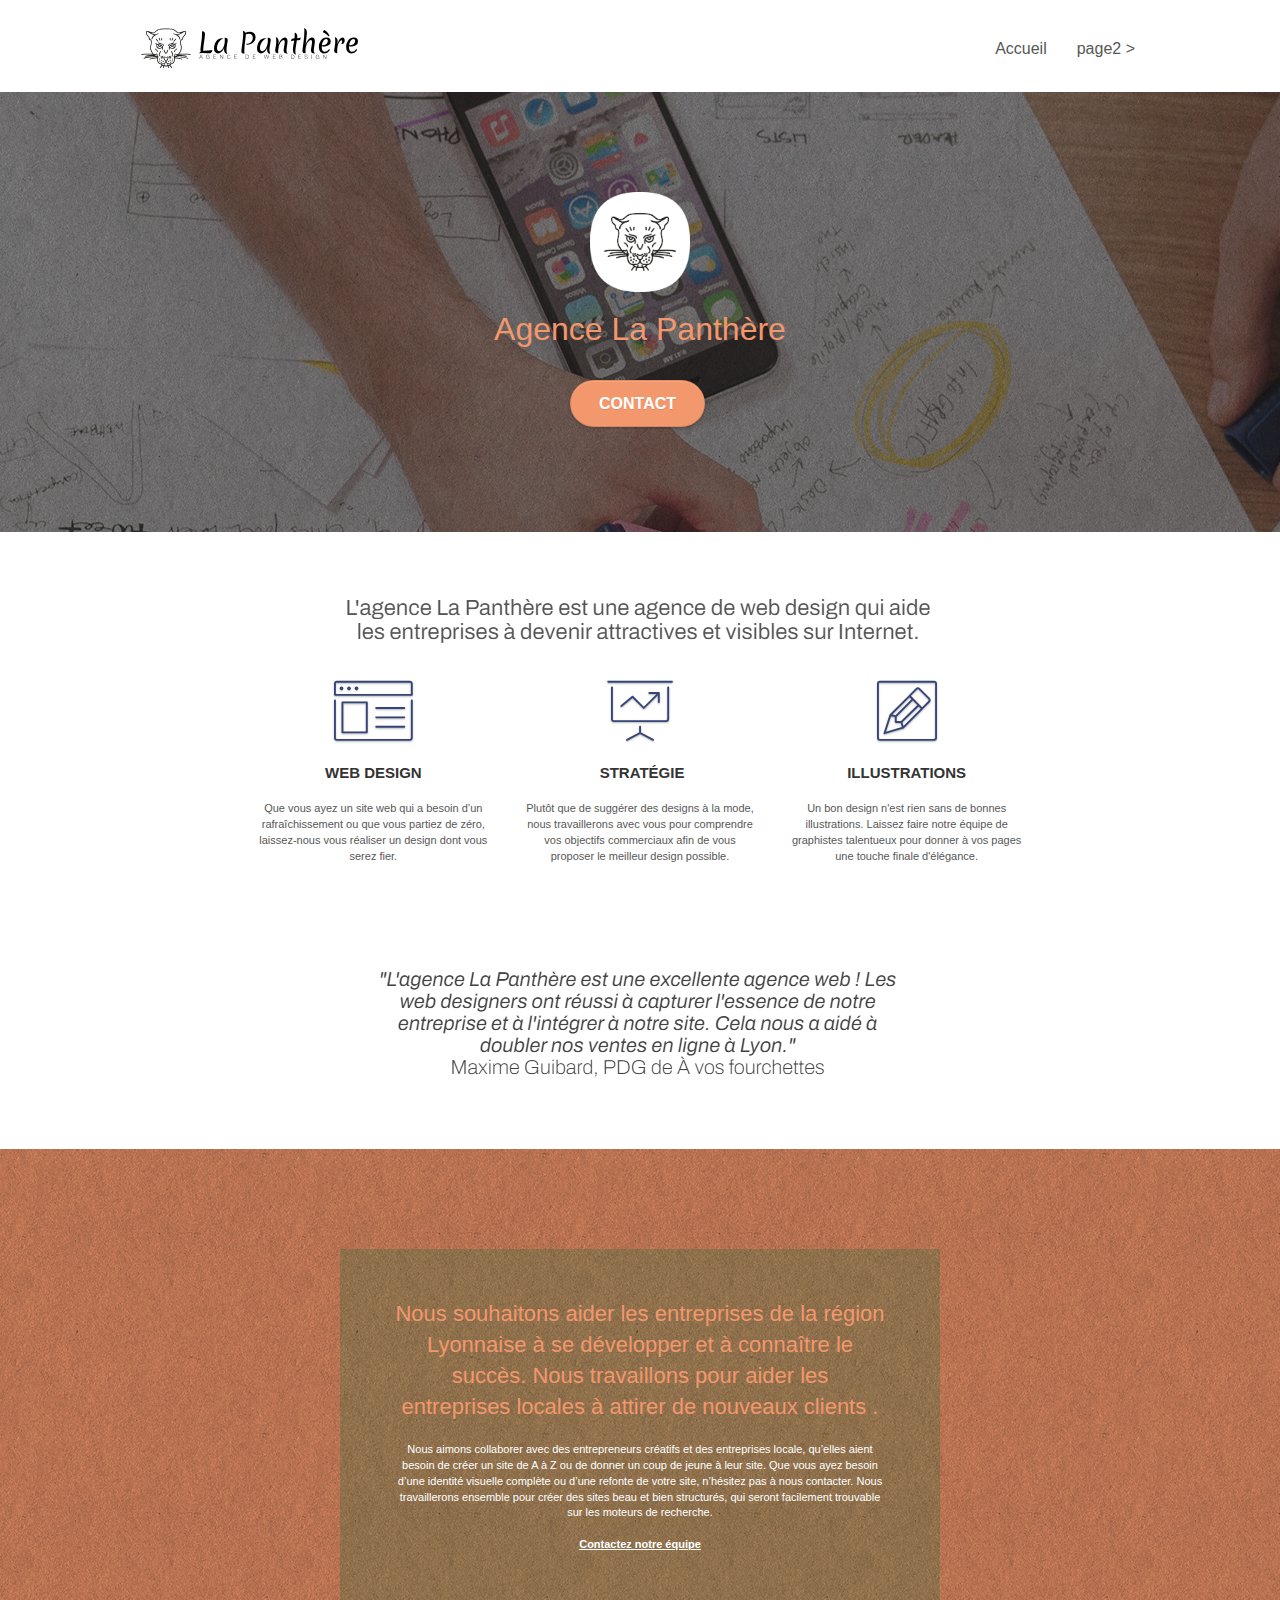
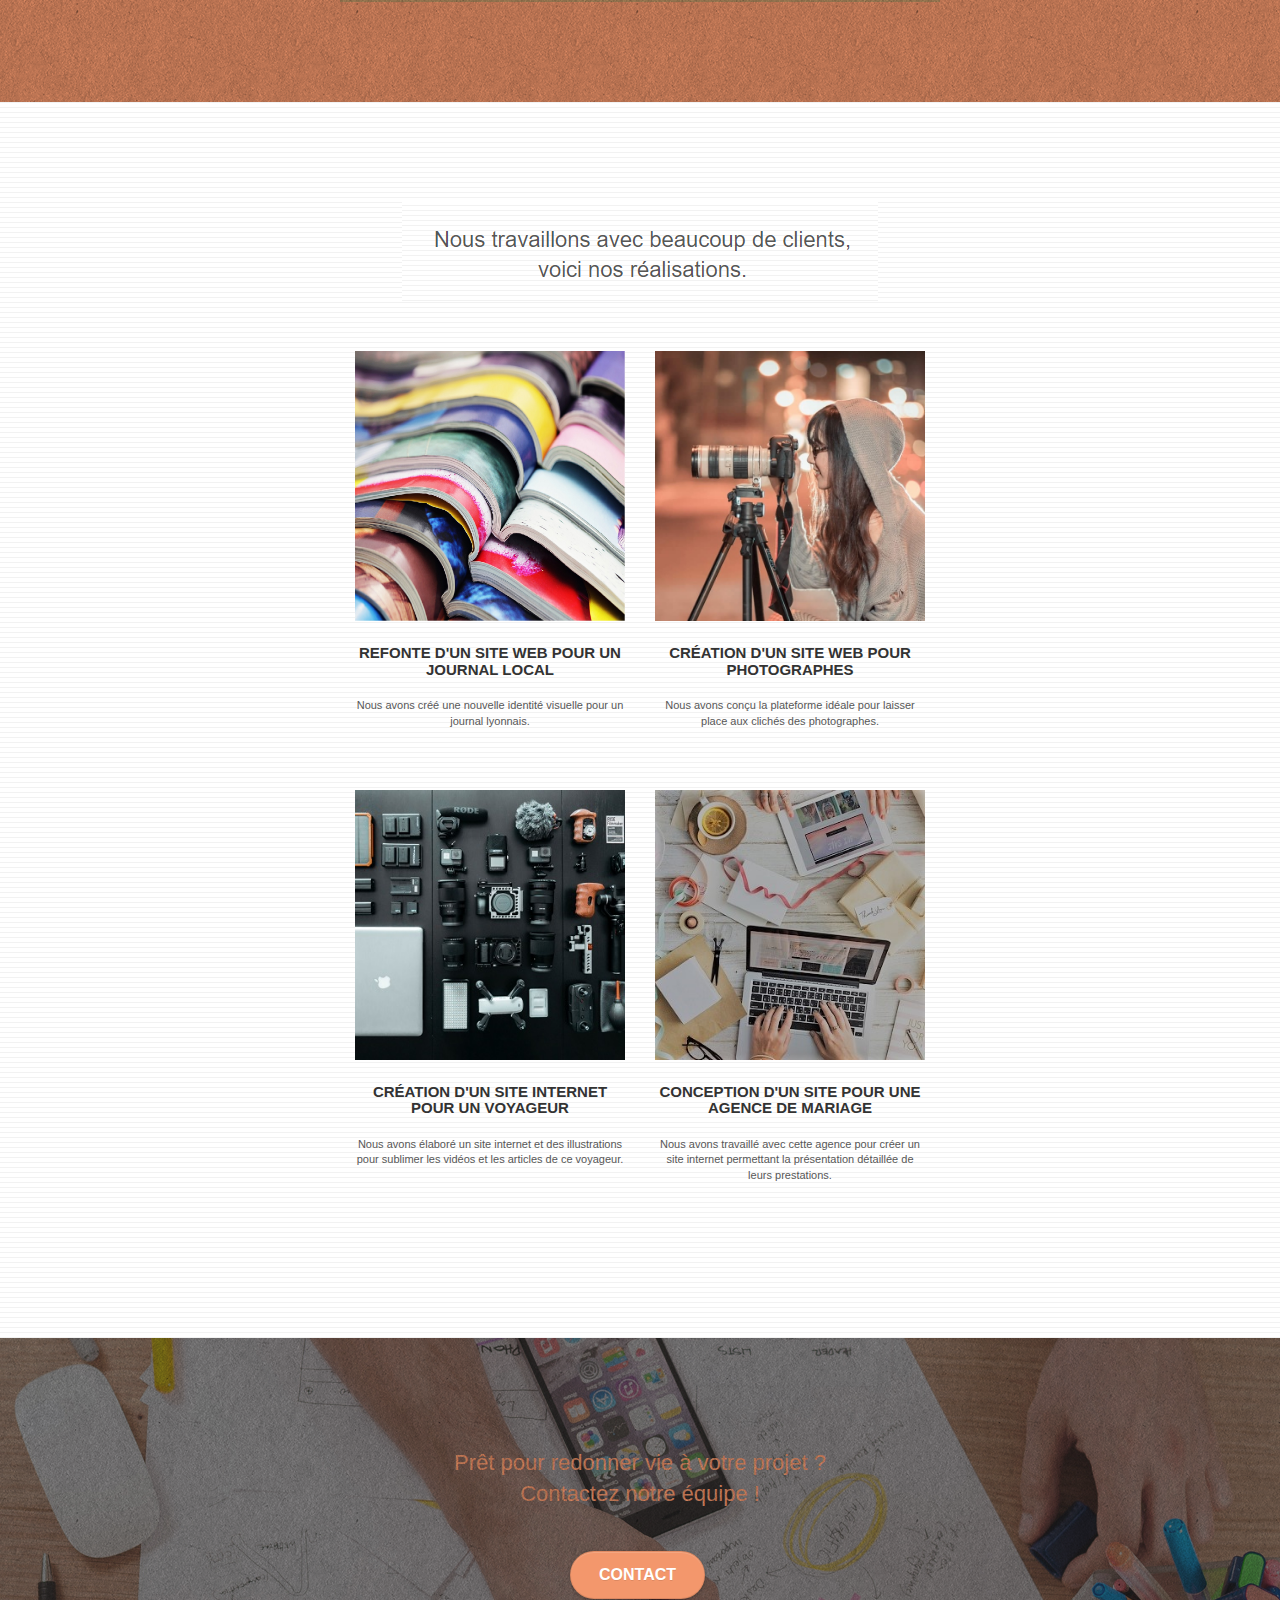
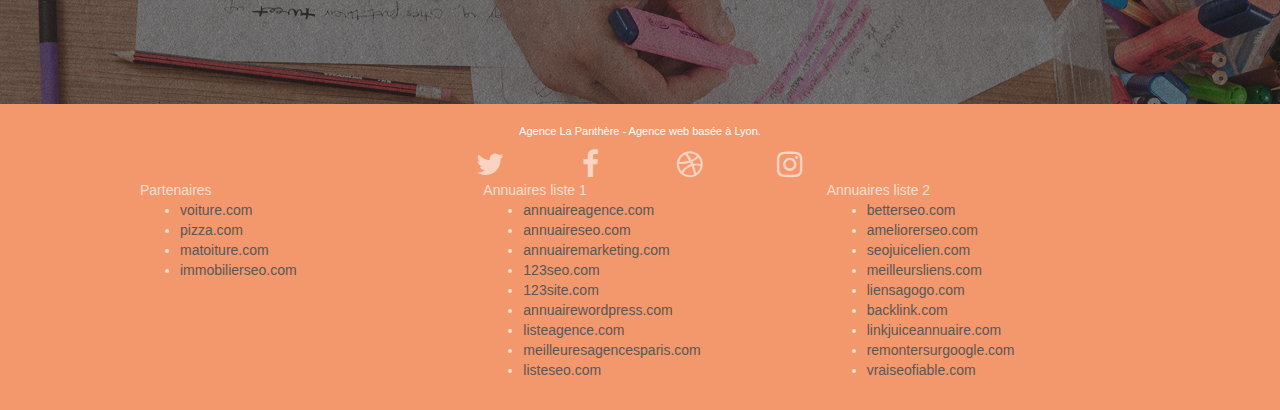
==== commit 67581bde: "Suppression des mot clé caché+ajout de mot clé meta" ====
--- a/index.html
+++ b/index.html
@@ -2,8 +2,8 @@
 <html lang="Default">
 <head>
     <meta charset="utf-8">
-    <meta name="keywords" content="seo, google, site web, site internet, agence design paris, agence design, agence design ,agence design,agence design,agence design,agence design,agence design,agence design,agence design">
-    <meta name="description" content="">
+    <meta name="keywords" content="agence web design, design site web, design site internet, design site internet, agence design lion, agence design, web design ,site design, agence lion">
+    <meta name="description" content="L'agence La Panthère est une agence de web design qui aide les entreprises à devenir visible sur Internet. Nous souhaitons aider les entreprises de la région Lyonnaise à se développer et à connaître le succès. Nous travaillons pour aider les entreprises locales à attirer de nouveaux clients .">
     <meta name="viewport" content="width=device-width, initial-scale=1.0, viewport-fit=cover">
     <link rel="shortcut icon" type="image/png" href="favicon.jpg">
     
@@ -37,9 +37,7 @@
 
 		<nav class="navbar row">
 			<div class="navbar-header">
-				<div class="keywords" style="color:#cccccc;font-size:1px;">Agence web à paris, stratégie web, web design, illustrations, design de site web, site web, web, internet, site internet, site</div>
 				<a class="navbar-brand" href="index.html"><img src="img/agence-la-panthere-monochrome.svg" alt="paris web design logo agence web meilleure agence" height="40" /></a>
-				<div class="keywords" style="color:#cccccc;font-size:1px;">Agence web à paris, stratégie web, web design, illustrations, design de site web, site web, web, internet, site internet, site</div>
 				<button id="nav-toggle" type="button" class="ui-navbar-toggle navbar-toggle" data-toggle="collapse" data-target=".navbar-1">
 					<span class="sr-only">Toggle navigation</span><span class="icon-bar"></span><span class="icon-bar"></span><span class="icon-bar"></span>
 				</button>
@@ -245,7 +243,6 @@
 							<a class="social" href="index.html"><span class="fa fa-instagram icon-md"></span></a>
 						</div>
 					</div>
-					<div class="keywords" style="color:#F3976C;">Agence web à paris, stratégie web, web design, illustrations, design de site web, site web, web, internet, site internet, site</div>
 				</div>
 				<div class="row">
 					<div class="col-sm-4">
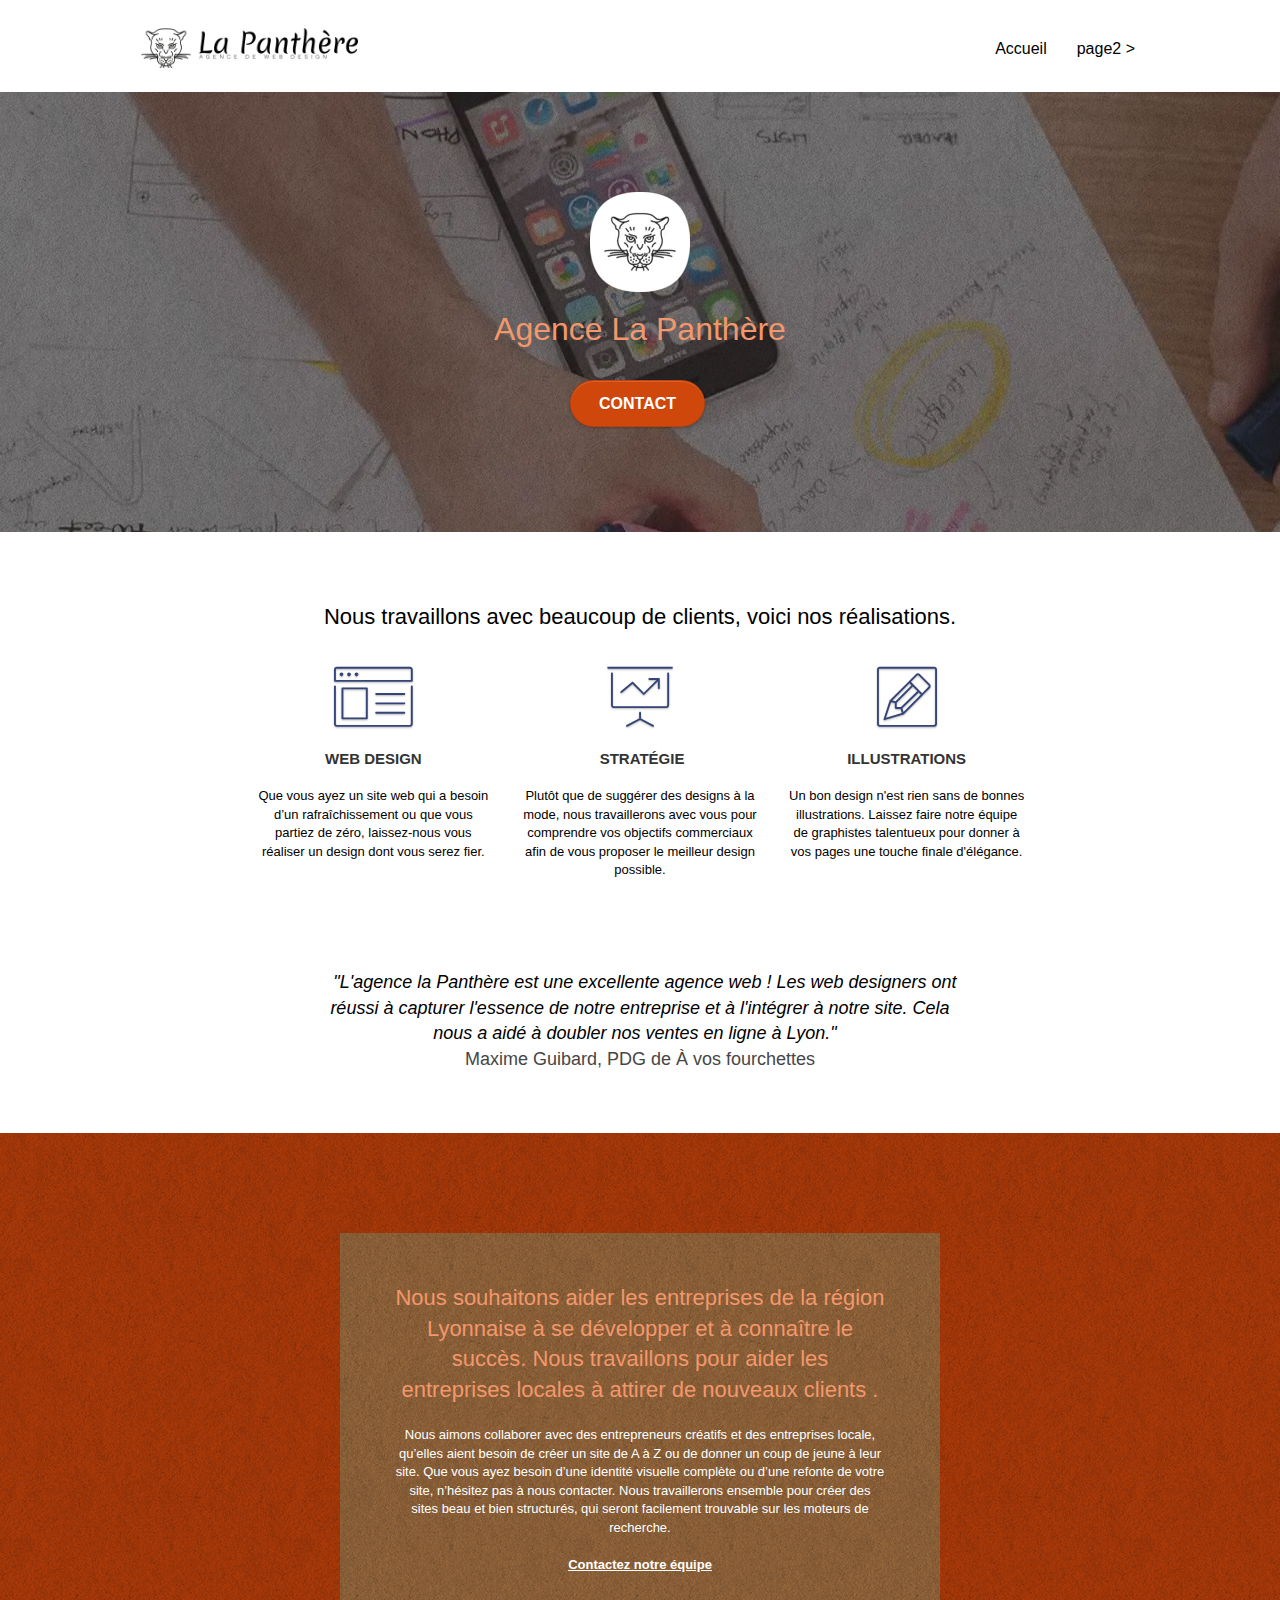
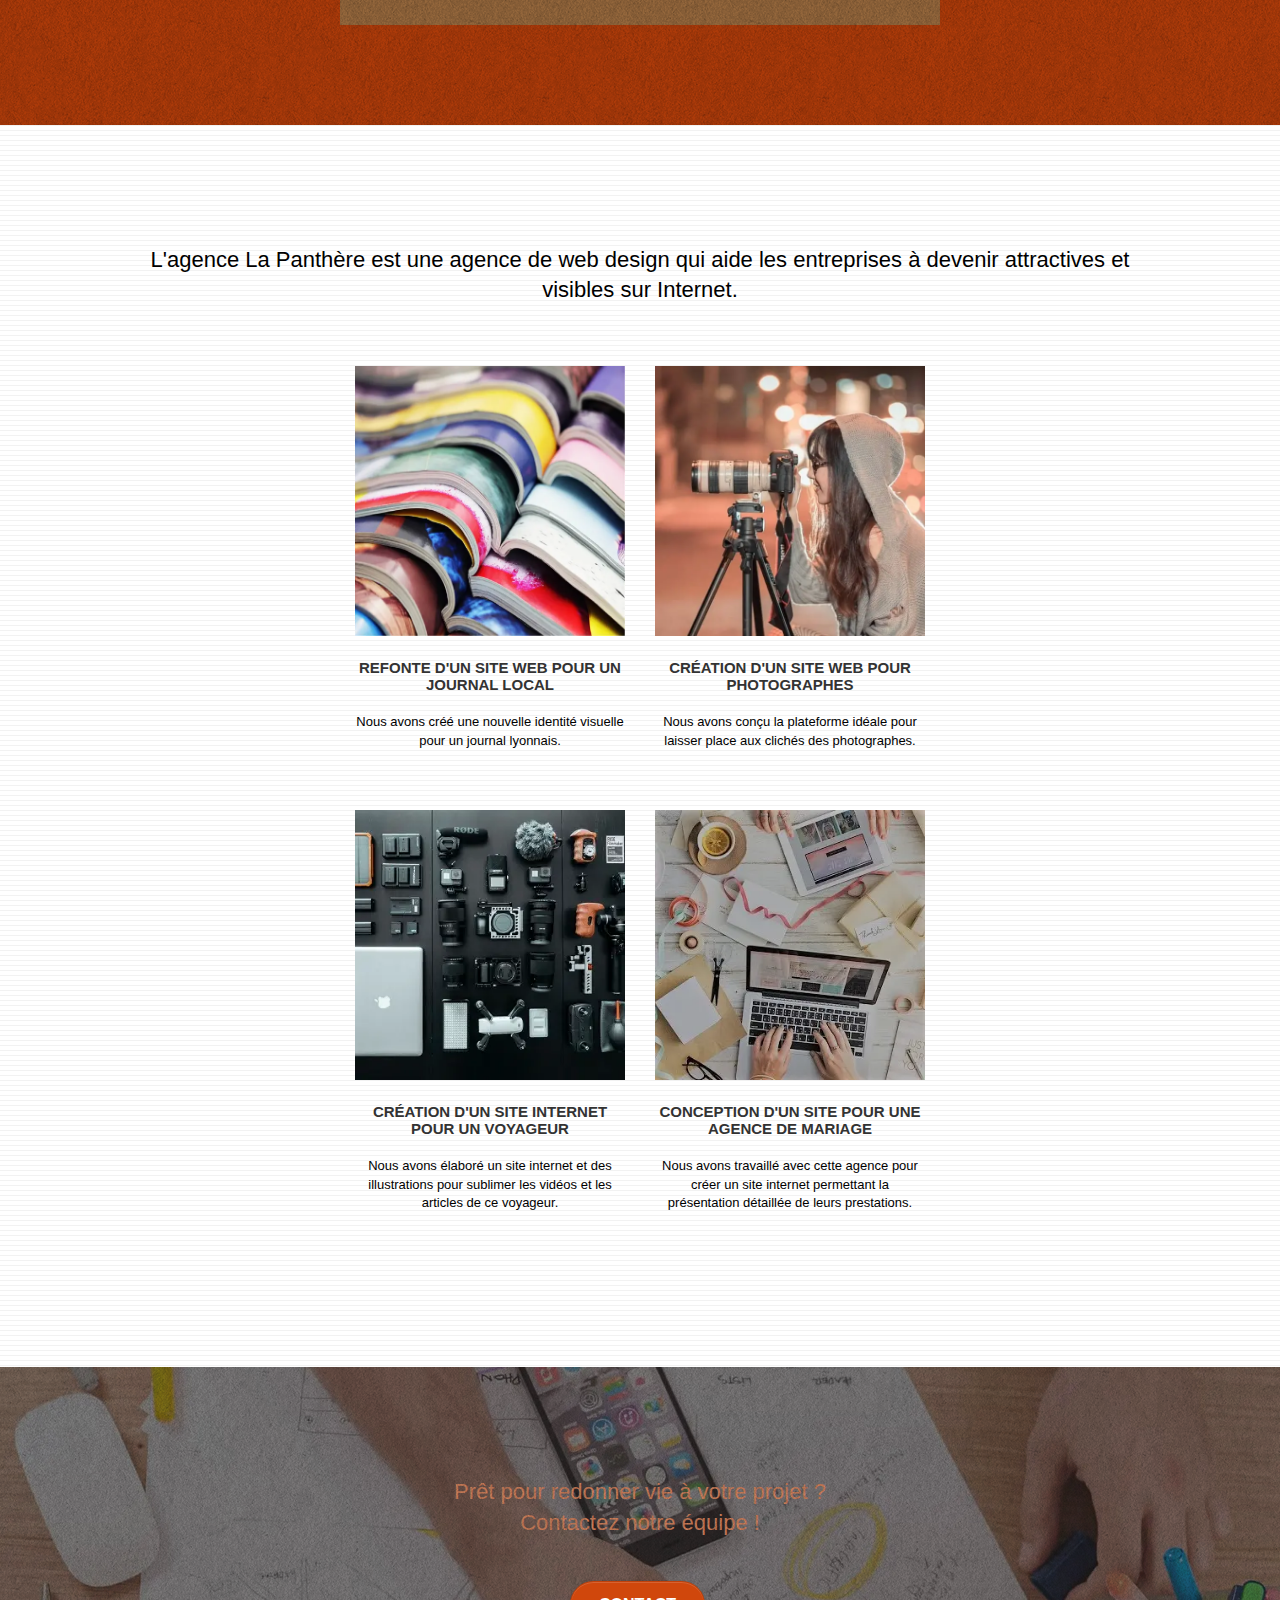
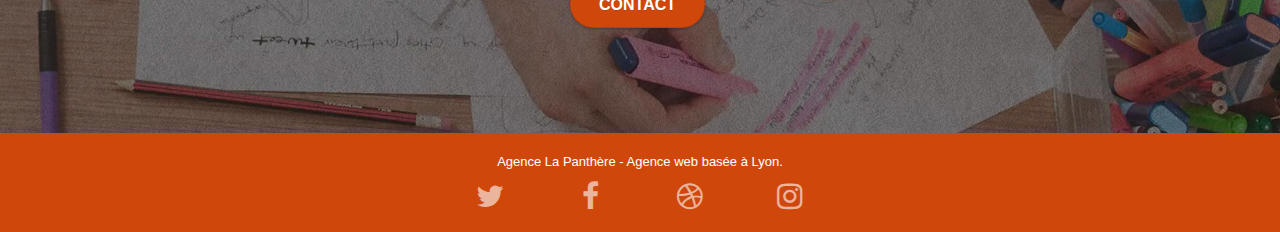
==== commit bc6935bf: "modif format+taille img" ====
--- a/index.html
+++ b/index.html
@@ -1,5 +1,5 @@
 <!doctype html>
-<html lang="Default">
+<html lang="fr">
 <head>
     <meta charset="utf-8">
     <meta name="keywords" content="agence web design, design site web, design site internet, design site internet, agence design lion, agence design, web design ,site design, agence lion">
@@ -19,30 +19,24 @@
 	<script src="./js/jquery.touchSwipe.js" defer></script>
 	<script src="./js/gmaps.js"></script>
 
-    <title>.</title>
-
-    
-<!-- Analytics -->
- 
-<!-- Analytics END -->
-    
+    <title>La panthère</title>
 </head>
 <body>
 <!-- Principal conteneur -->
 <div class="page-container">
     
 <!-- bloc-0 -->
-<div class="bloc bgc-white l-bloc " id="bloc-0">
+<section class="bloc bgc-white l-bloc " id="bloc-0">
 	<div class="container bloc-sm">
 
 		<nav class="navbar row">
 			<div class="navbar-header">
-				<a class="navbar-brand" href="index.html"><img src="img/agence-la-panthere-monochrome.svg" alt="paris web design logo agence web meilleure agence" height="40" /></a>
+				<a class="navbar-brand" href="index.html"><img src="img/agence-la-panthere-monochrome.webp" alt="paris web design logo agence web meilleure agence" height="40" /></a>
 				<button id="nav-toggle" type="button" class="ui-navbar-toggle navbar-toggle" data-toggle="collapse" data-target=".navbar-1">
 					<span class="sr-only">Toggle navigation</span><span class="icon-bar"></span><span class="icon-bar"></span><span class="icon-bar"></span>
 				</button>
 			</div>
-			<div class="collapse navbar-collapse navbar-1 special-dropdown-nav">
+			<nav class="collapse navbar-collapse navbar-1 special-dropdown-nav">
 				<ul class="site-navigation nav navbar-nav">
 					<li>
 						<a href="index.html">Accueil</a>
@@ -53,18 +47,18 @@
 						<a href="page2.html">page2 &gt;</a>
 					</li>
 				</ul>
-			</div>
+			</nav>
 		</nav>
 	</div>
-</div>
+</section>
 <!-- bloc-0 END -->
-
+<main>
 <!-- bloc-1-presentation -->
-<div class="bloc bgc-dark-slate-blue bg-banniere d-bloc bg-t-edge bloc-bg-texture texture-paper b-parallax" id="bloc-1-hero">
+<section class="bloc bgc-dark-slate-blue bg-banniere d-bloc bg-t-edge bloc-bg-texture texture-paper b-parallax" id="bloc-1-hero">
 	<div class="container bloc-lg">
 		<div class="row tight-width-whitespace">
 			<div class="col-sm-12">
-				<img src="img/logo.png" class="center-block image-resize-mode" width="100" alt="Agence La Panthère, agence web paris, création logo paris" />
+				<img src="img/logo.webp" class="center-block image-resize-mode" width="100" alt="Agence La Panthère, agence web paris, création logo paris" />
 				<h1 class="text-center hero-bloc-text tc-white ">
 					Agence La Panthère
 				</h1>
@@ -74,15 +68,15 @@
 			</div>
 		</div>
 	</div>
-</div>
+</section>
 <!-- bloc-1-presentation END -->
 
 <!-- bloc-2-services -->
-<div class="bloc bgc-white l-bloc" id="bloc-2-services">
+<section class="bloc bgc-white l-bloc" id="bloc-2-services">
 	<div class="container bloc-md">
 		<div class="row">
 			<div class="col-sm-12 text-center">
-				<img alt="agence web, agence web paris, web design paris, stratégie web" src="img/title.png" />
+				<h2>Nous travaillons avec beaucoup de clients, voici nos réalisations.</h2>
 			</div>
 		</div>
 		<div class="row voffset-lg med-width-whitespace">
@@ -122,16 +116,21 @@
 		</div>
 		<div class="row voffset-lg voffset">
 			<div class="col-xs-12 col-md-8 col-md-offset-2 text-center">
-				<img alt="agence web, agence web paris, web design paris, stratégie web" src="img/citation.png" />
-
-			</div>
-		</div>
-	</div>
-</div>
+				<em class="citation">
+					"L'agence la Panthère est une excellente agence web ! Les web designers ont réussi à capturer l'essence de notre entreprise et à l'intégrer à notre site. Cela nous a aidé à doubler nos ventes en ligne à Lyon."
+				</em>
+				<p class="citation clair">
+					Maxime Guibard, PDG de À vos fourchettes
+				</p>
+
+			</div>
+		</div>
+	</div>
+</section>
 <!-- bloc-2-services END -->
 
 <!-- bloc-3-what-i-do -->
-<div class="bloc tc-white bgc-atomic-tangerine bg-presentation d-bloc bloc-bg-texture texture-paper b-parallax" id="bloc-3-what-i-do">
+<section class="bloc tc-white bgc-atomic-tangerine bg-presentation d-bloc bloc-bg-texture texture-paper b-parallax" id="bloc-3-what-i-do">
 	<div class="container bloc-lg">
 		<div class="row tight-width-whitespace black-background">
 			<div class="col-sm-12">
@@ -144,20 +143,22 @@
 			</div>
 		</div>
 	</div>
-</div>
+</section>
 <!-- bloc-3-what-i-do END -->
 
 <!-- bloc-4-portfolio -->
-<div class="bloc bgc-white bg-lines-h2-bg bg-repeat l-bloc" id="bloc-4-portfolio">
+<section class="bloc bgc-white bg-lines-h2-bg bg-repeat l-bloc" id="bloc-4-portfolio">
 	<div class="container bloc-lg">
 		<div class="row">
 			<div class="col-sm-12 text-center">
-				<img alt="agence web, agence web paris, web design paris, stratégie web" src="img/title2.png" />
+				<h2>L'agence La Panthère est une agence de web design qui aide les entreprises à devenir attractives et visibles sur Internet.</h2>
 			</div>
 		</div>
 		<div class="row tight-width-whitespace portfolio-row">
 			<div class="col-sm-6">
-				<a href="#" data-lightbox="img/1.jpg" data-gallery-id="gallery-1" data-caption="Refonte d'un site web pour un journal local" data-frame="snapshot-lb"><img src="img/1.jpg" alt="paris web design logo agence web meilleure agence et refonte site web journal" class="img-responsive portfolio-thumb" /></a>
+				<a href="#" data-lightbox="img/1-1.webp" data-gallery-id="gallery-1" data-caption="Refonte d'un site web pour un journal local" data-frame="snapshot-lb">
+					<img src="img/1.webp" alt="paris web design logo agence web meilleure agence et refonte site web journal" class="img-responsive portfolio-thumb" />
+				</a>
 				<h3 class="mg-md text-center">
 					Refonte d'un site web pour un journal local
 				</h3>
@@ -166,7 +167,9 @@
 				</p>
 			</div>
 			<div class="col-sm-6">
-				<a href="#" data-lightbox="img/2.jpg" data-gallery-id="gallery-1" data-caption="Création d'un site web pour photographes" data-frame="snapshot-lb"><img src="img/2.jpg" class="img-responsive portfolio-thumb" alt="paris web design logo agence web meilleure agence, Création d'un site web pour photographes" /></a>
+				<a href="#" data-lightbox="img/2-1.webp" data-gallery-id="gallery-1" data-caption="Création d'un site web pour photographes" data-frame="snapshot-lb">
+					<img src="img/2.webp" class="img-responsive portfolio-thumb" alt="paris web design logo agence web meilleure agence, Création d'un site web pour photographes" />
+				</a>
 				<h3 class="mg-md text-center">
 					Création d'un site web pour photographes
 				</h3>
@@ -177,7 +180,7 @@
 		</div>
 		<div class="row tight-width-whitespace portfolio-row">
 			<div class="col-sm-6">
-				<a href="#" data-lightbox="img/3.bmp" data-gallery-id="gallery-1" data-caption="Création d'un site internet pour un voyageur" data-frame="snapshot-lb"><img src="img/3.bmp" class="img-responsive portfolio-thumb" alt="paris web design logo agence web meilleure agence, Création d'un site web pour voyageur"/></a>
+				<a href="#" data-lightbox="img/3.webp" data-gallery-id="gallery-1" data-caption="Création d'un site internet pour un voyageur" data-frame="snapshot-lb"><img src="img/3.webp" class="img-responsive portfolio-thumb" alt="paris web design logo agence web meilleure agence, Création d'un site web pour voyageur"/></a>
 				<h3 class="mg-md text-center">
 					Création d'un site internet pour un voyageur
 				</h3>
@@ -186,7 +189,7 @@
 				</p>
 			</div>
 			<div class="col-sm-6">
-				<a href="#" data-lightbox="img/4.bmp" data-gallery-id="gallery-1" data-caption="Conception d'un site pour une agence de mariage" data-frame="snapshot-lb"><img src="img/4.bmp" class="img-responsive portfolio-thumb" alt="paris web design logo agence web meilleure agence, Création d'un site web pour agence de mariage" /></a>
+				<a href="#" data-lightbox="img/4.webp" data-gallery-id="gallery-1" data-caption="Conception d'un site pour une agence de mariage" data-frame="snapshot-lb"><img src="img/4.webp" class="img-responsive portfolio-thumb" alt="paris web design logo agence web meilleure agence, Création d'un site web pour agence de mariage" /></a>
 				<h3 class="mg-md text-center">
 					Conception d'un site pour une agence de mariage
 				</h3>
@@ -196,11 +199,11 @@
 			</div>
 		</div>
 	</div>
-</div>
+</section>
 <!-- bloc-4-portfolio END -->
 
 <!-- bloc-5-cta -->
-<div class="bloc bgc-dark-slate-blue bg-banniere d-bloc bloc-bg-texture texture-paper" id="bloc-5-cta">
+<section class="bloc bgc-dark-slate-blue bg-banniere d-bloc bloc-bg-texture texture-paper" id="bloc-5-cta">
 	<div class="container bloc-lg">
 		<div class="row">
 			<h2 class="mg-md text-center tc-white">
@@ -211,11 +214,11 @@
 			</div>
 		</div>
 	</div>
-</div>
+</section>
 <!-- bloc-5-cta END -->
-
+</main>
 <!-- Footer - bloc-8 -->
-<div class="bloc bgc-atomic-tangerine d-bloc" id="bloc-8">
+<footer class="bloc bgc-atomic-tangerine d-bloc" id="bloc-8">
 	<div class="container bloc-sm">
 		<div class="row">
 			<div class="col-sm-12">
@@ -244,49 +247,10 @@
 						</div>
 					</div>
 				</div>
-				<div class="row">
-					<div class="col-sm-4">
-						Partenaires
-							<ul>
-								<li><a href="voiture.com">voiture.com</a></li>
-								<li><a href="pizza.com">pizza.com</a></li>
-								<li><a href="matoiture.com">matoiture.com</a></li>
-								<li><a href="immobilierseo.com">immobilierseo.com</a></li>
-							</ul>		
-					</div>
-					<div class="col-sm-4">
-						Annuaires liste 1
-						<ul>
-							<li><a href="annuaireagence.com">annuaireagence.com</a></li>
-							<li><a href="annuaireseo.com">annuaireseo.com</a></li>
-							<li><a href="annuairemarketing.com">annuairemarketing.com</a></li>
-							<li><a href="123seoture.com">123seo.com</a></li>
-							<li><a href="123site.com">123site.com</a></li>
-							<li><a href="annuairewordpress.com">annuairewordpress.com</a></li>
-							<li><a href="listeagence.com">listeagence.com</a></li>
-							<li><a href="meilleuresagencesparis.com">meilleuresagencesparis.com</a></li>
-							<li><a href="listeseo.com">listeseo.com</a></li>
-						</ul>
-					</div>
-					<div class="col-sm-4">
-						Annuaires liste 2
-						<ul>
-							<li><a href="betterseo.com">betterseo.com</a></li>
-							<li><a href="ameliorerseo.com">ameliorerseo.com</a></li>
-							<li><a href="seojuicelien.com">seojuicelien.com</a></li>
-							<li><a href="meilleursliens.com">meilleursliens.com</a></li>
-							<li><a href="liensagogo.com">liensagogo.com</a></li>
-							<li><a href="backlink.com">backlink.com</a></li>
-							<li><a href="linkjuiceannuaire.com">linkjuiceannuaire.com</a></li>
-							<li><a href="remontersurgoogle.com">remontersurgoogle.com</a></li>
-							<li><a href="vraiseofiable.com">vraiseofiable.com</a></li>
-						</ul>
-					</div>
-				</div>
-			</div>
-		</div>
-	</div>
-</div>
+			</div>
+		</div>
+	</div>
+</footer>
 <!-- Footer - bloc-8 END -->
 
 </div>
--- a/style.css
+++ b/style.css
@@ -91,7 +91,7 @@
 }
 
 .texture-paper::before {
-    background: url("img/texture-paper.png");
+    background: url("img/texture-paper.webp");
     background-size: 280px 280px;
 }
 
@@ -297,7 +297,6 @@
     padding: 3px 15px;
     font-size: 25px;
     font-weight: normal;
-    font-weight: 600;
     line-height: 44px;
 }
 
@@ -307,7 +306,7 @@
     display: inline;
 }
 
-.navbar-brand img[src$=svg] {
+.navbar-brand img[src$=webp] {
     min-width: 100px;
 }
 
@@ -339,7 +338,7 @@
 
 .navbar-toggle {
     margin: 10px 10px 0 0;
-    border: 0px;
+    border: 0;
 }
 
 .navbar-toggle:hover {
@@ -394,7 +393,7 @@
         position: relative;
         width: 100%;
         right: 0;
-        margin-right: 0px;
+        margin-right: 0;
         margin-top: 20px;
     }
     .nav-center.mini-nav .navbar-toggle {
@@ -427,10 +426,8 @@
 }
 
 .dropdown-menu .dropdown span {
-    border: 4px solid black;
-    border-top-color: transparent;
-    border-right-color: transparent;
-    border-bottom-color: transparent;
+    border: 4px solid transparent;
+    border-left-color: black;
     margin: 6px -5px 0 0!important;
     float: right;
 }
@@ -651,7 +648,7 @@
 a {
     font-family: "helvetica";
     font-weight: 400;
-    color: #575757!important;
+    color: black!important;
 }
 
 .container {
@@ -677,7 +674,7 @@
 }
 
 p {
-    font-size: 11px;
+    font-size: 13px;
 }
 
 .tight-width-whitespace {
@@ -708,7 +705,16 @@
     font-size: 22px;
     line-height: 1.4em;
 }
-
+em{
+    padding-right: 10px;
+    padding-left: 10px;
+    font-size: 18px;
+    color: black;
+}
+.clair{
+    font-size: 18px;
+    color: #464646!important;
+}
 h3 {
     font-size: 15px;
     text-transform: uppercase;
@@ -719,7 +725,7 @@
 .med-width-whitespace {
     max-width: 800px;
     margin: auto auto auto auto;
-    box-shadow: 0px 0px 0px #000000;
+    box-shadow: 0 0 0 #000000;
 }
 
 h1 {
@@ -749,7 +755,7 @@
 }
 
 .avatar {
-    box-shadow: 0px 4px 9px rgba(0, 0, 0, 0.3);
+    box-shadow: 0 4px 9px rgba(0, 0, 0, 0.3);
 }
 
 .black-background {
@@ -771,15 +777,15 @@
 }
 
 .bgc-atomic-tangerine {
-    background-color: #F3976C;
+    background-color: #D0470C;
 }
 
 .tc-white {
-    color: #F3976C!important;
+    color: #F3976C !important;
 }
 
 .btn-atomic-tangerine {
-    background: #F3976C;
+    background: #D0470C;
     color: #FFFFFF!important;
 }
 
@@ -797,7 +803,7 @@
 }
 
 .ltc-atomic-tangerine {
-    color: #F3976C!important;
+    color: #D0470C!important;
 }
 
 .ltc-atomic-tangerine:hover {
@@ -810,19 +816,19 @@
 }
 
 .bg-dots-bg {
-    background-image: url("img/dots-bg.png");
+    background-image: url("img/dots-bg.webp");
 }
 
 .bg-lines-h2-bg {
-    background-image: url("img/lines-h2-bg.png");
+    background-image: url("img/lines-h2-bg.webp");
 }
 
 .bg-banniere {
-    background-image: url("img/agence-la-panthere.jpg");
+    background-image: url("img/agence-la-panthere.webp");
 }
 
 .bg-presentation {
-    background-image: url("img/image-de-presentation.bmp");
+    background-image: url("img/image-de-presentation.webp");
 }
 
 @media (max-width: 1024px) {
@@ -848,13 +854,13 @@
     }
 }
 
-@media only screen and (min-device-width: 768px) and (max-device-width: 1024px) and (orientation: landscape) {
+@media only screen and (min-width: 768px) and (max-width: 1024px) and (orientation: landscape) {
     .b-parallax {
         background-attachment: scroll;
     }
 }
 
-@media only screen and (min-device-width: 1024px) and (max-device-width: 1366px) and (-webkit-min-device-pixel-ratio: 1.5) {
+@media only screen and (min-width: 1024px) and (max-width: 1366px) and (-webkit-min-device-pixel-ratio: 1.5) {
     .b-parallax {
         background-attachment: scroll;
     }
@@ -873,8 +879,8 @@
         position: relative;
     }
     .bloc {
-        padding-left: constant(safe-area-inset-left);
-        padding-right: constant(safe-area-inset-right);
+        padding-left: env(safe-area-inset-left);
+        padding-right: env(safe-area-inset-right);
     }
     .bloc-group,
     .bloc-group .bloc {
@@ -883,13 +889,15 @@
     }
     .bloc-fill-screen .fill-bloc-top-edge,
     .bloc-fill-screen .fill-bloc-bottom-edge {
-        padding: 0 20px;
-        padding-left: constant(safe-area-inset-left);
-        padding-right: constant(safe-area-inset-right);
+        padding: 0 env(safe-area-inset-right) 0 env(safe-area-inset-left);
     }
 }
 
 @media (max-width: 767px) {
+    a{
+        min-height: 48px;
+        min-width: 48px;
+    }
     .page-container {
         overflow-x: hidden;
         position: relative;
@@ -937,10 +945,8 @@
     .dropdown .dropdown a .caret {
         float: none;
         margin: 5px 0 0 10px!important;
-        border: 4px solid black;
-        border-bottom-color: transparent;
-        border-right-color: transparent;
-        border-left-color: transparent;
+        border: 4px solid transparent;
+        border-top-color: black;
     }
     #hero-bloc .navbar .nav {
         background: rgba(0, 0, 0, .8);
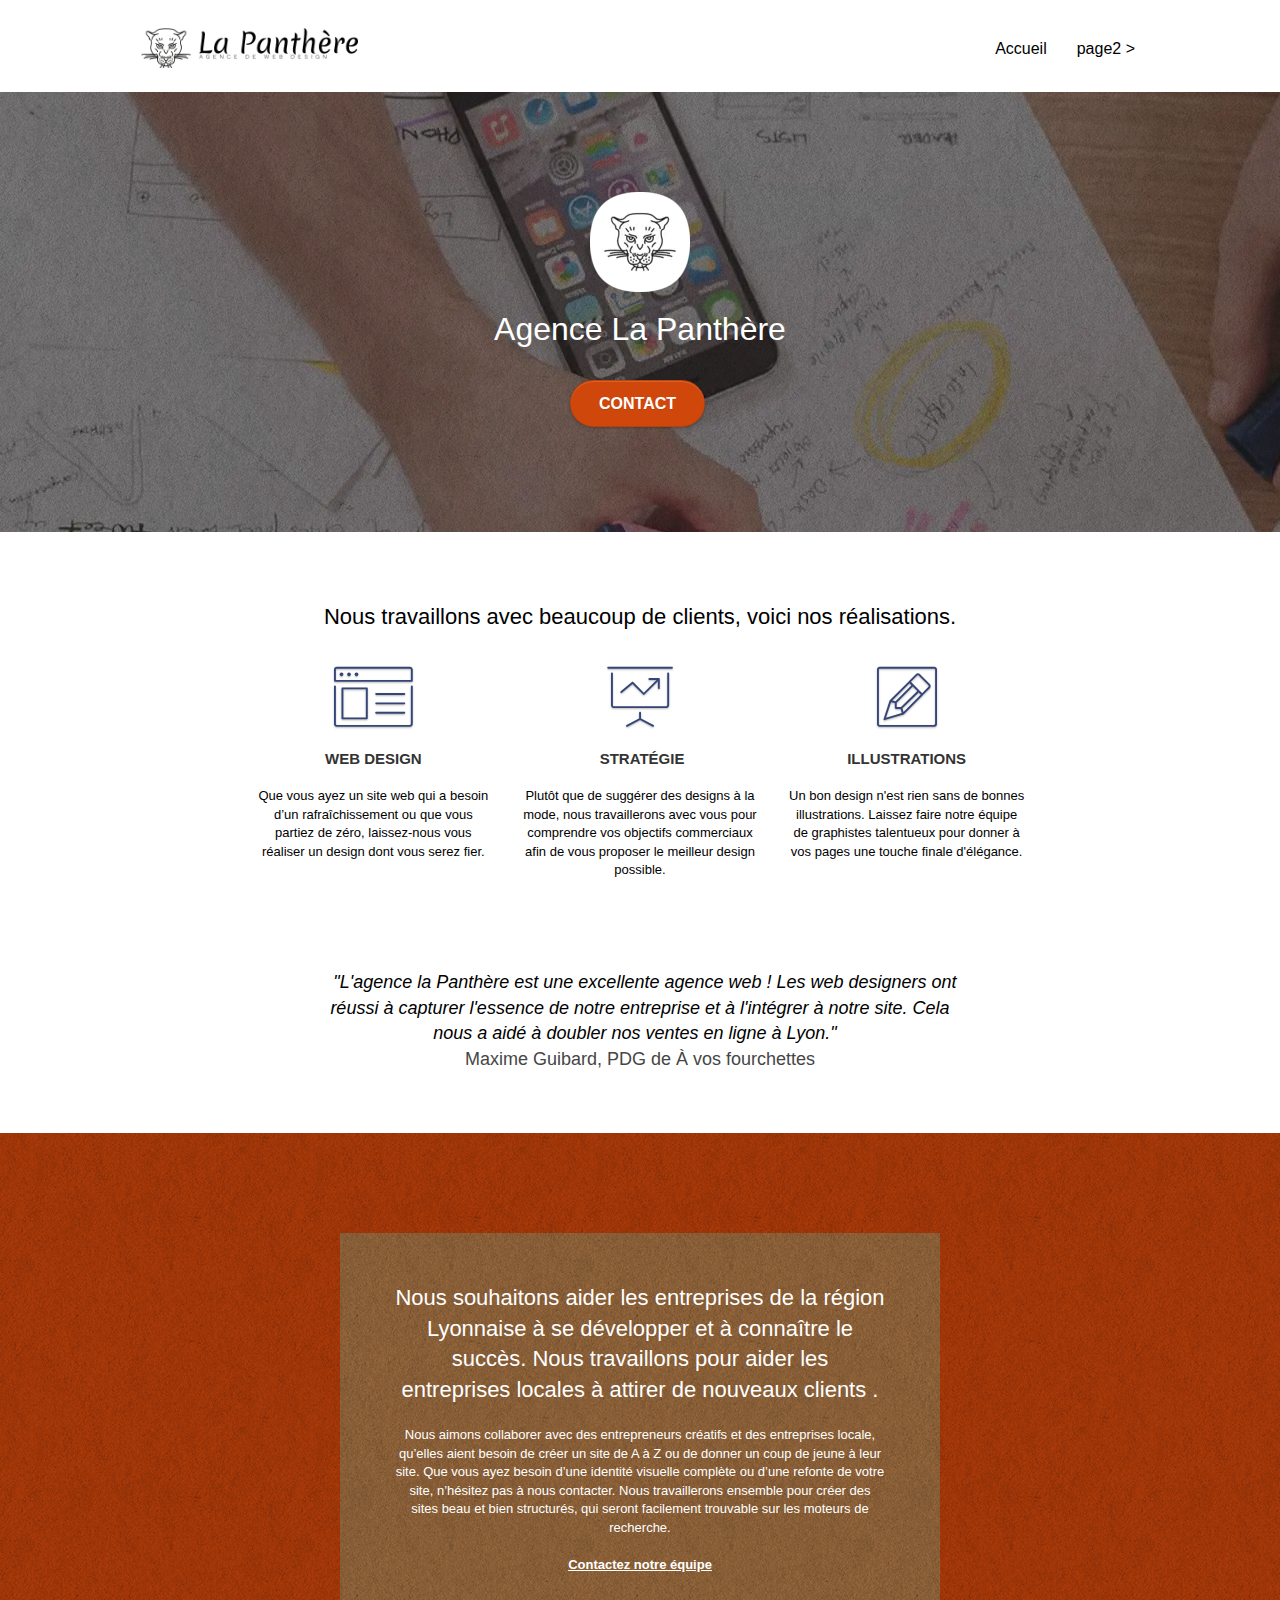
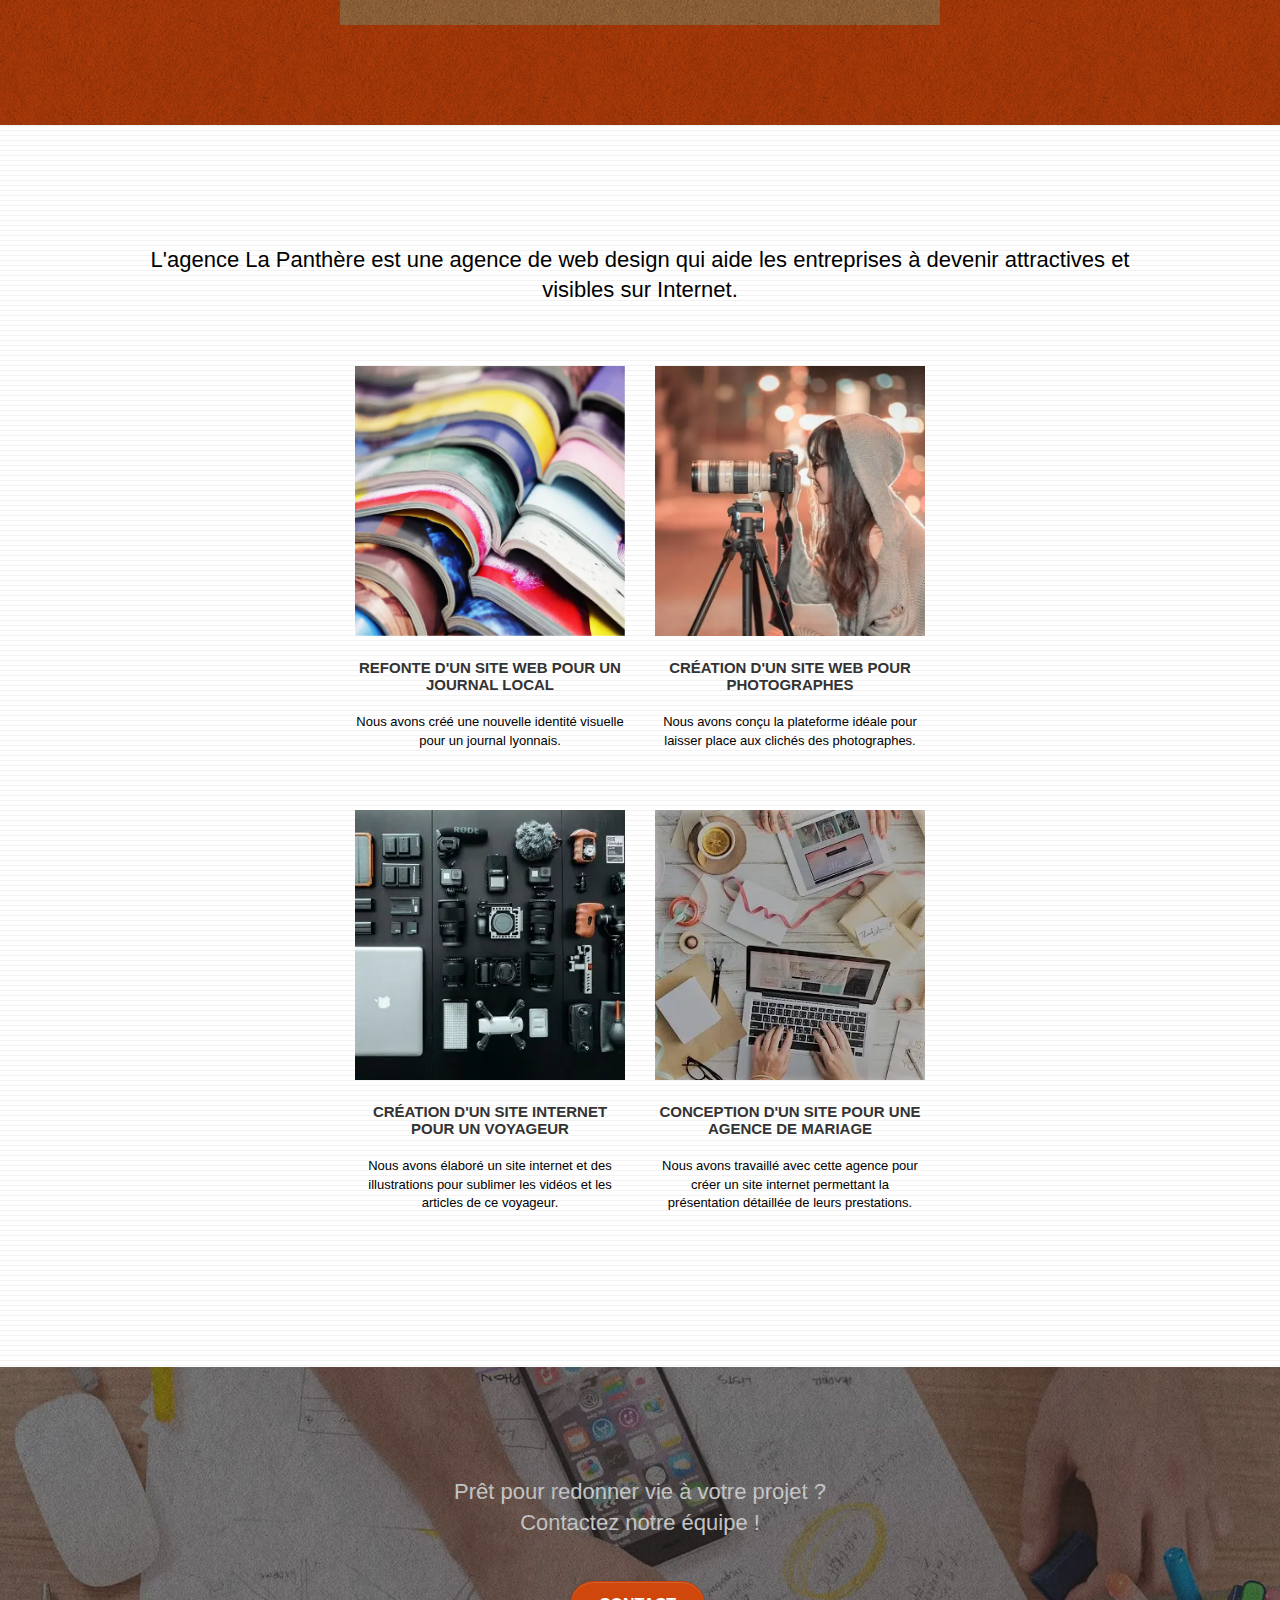
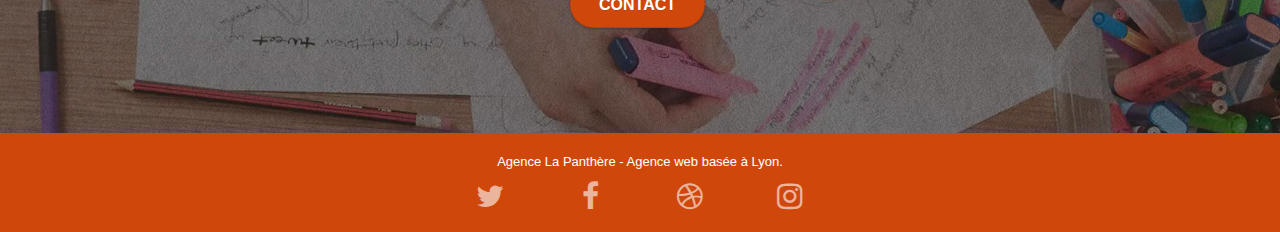
==== commit 1fe64cbd: "ajout des labels modif couleurs" ====
--- a/index.html
+++ b/index.html
@@ -26,9 +26,8 @@
 <div class="page-container">
     
 <!-- bloc-0 -->
-<section class="bloc bgc-white l-bloc " id="bloc-0">
+<header class="bloc bgc-white l-bloc " id="bloc-0">
 	<div class="container bloc-sm">
-
 		<nav class="navbar row">
 			<div class="navbar-header">
 				<a class="navbar-brand" href="index.html"><img src="img/agence-la-panthere-monochrome.webp" alt="paris web design logo agence web meilleure agence" height="40" /></a>
@@ -36,7 +35,7 @@
 					<span class="sr-only">Toggle navigation</span><span class="icon-bar"></span><span class="icon-bar"></span><span class="icon-bar"></span>
 				</button>
 			</div>
-			<nav class="collapse navbar-collapse navbar-1 special-dropdown-nav">
+			<div class="collapse navbar-collapse navbar-1 special-dropdown-nav">
 				<ul class="site-navigation nav navbar-nav">
 					<li>
 						<a href="index.html">Accueil</a>
@@ -47,10 +46,10 @@
 						<a href="page2.html">page2 &gt;</a>
 					</li>
 				</ul>
-			</nav>
+			</div>
 		</nav>
 	</div>
-</section>
+</header>
 <!-- bloc-0 END -->
 <main>
 <!-- bloc-1-presentation -->
@@ -228,22 +227,22 @@
 				<div class="row row-no-gutters social">
 					<div class="col-sm-3">
 						<div class="text-center">
-							<a class="social" href="index.html"><span class="fa fa-twitter icon-md"></span></a>
-						</div>
-					</div>
-					<div class="col-sm-3">
-						<div class="text-center">
-							<a class="social" href="index.html"><span class="fa fa-facebook icon-md"></span></a>
-						</div>
-					</div>
-					<div class="col-sm-3">
-						<div class="text-center">
-							<a class="social" href="index.html"><span class="fa fa-dribbble icon-md"></span></a>
-						</div>
-					</div>
-					<div class="col-sm-3">
-						<div class="text-center">
-							<a class="social" href="index.html"><span class="fa fa-instagram icon-md"></span></a>
+							<a class="social" href="index.html" aria-label="twitter icone"><span class="fa fa-twitter icon-md"></span></a>
+						</div>
+					</div>
+					<div class="col-sm-3">
+						<div class="text-center">
+							<a class="social" href="index.html" aria-label="facebook icone"><span class="fa fa-facebook icon-md"></span></a>
+						</div>
+					</div>
+					<div class="col-sm-3">
+						<div class="text-center">
+							<a class="social" href="index.html" aria-label="dribbble icone"><span class="fa fa-dribbble icon-md"></span></a>
+						</div>
+					</div>
+					<div class="col-sm-3">
+						<div class="text-center">
+							<a class="social" href="index.html" aria-label="instagram icone"><span class="fa fa-instagram icon-md"></span></a>
 						</div>
 					</div>
 				</div>
--- a/style.css
+++ b/style.css
@@ -513,7 +513,6 @@
     position: fixed;
     bottom: 20px;
     right: 20px;
-    opacity: 0;
     z-index: 500;
     transition: all .3s ease-in-out;
 }
@@ -781,7 +780,7 @@
 }
 
 .tc-white {
-    color: #F3976C !important;
+    color: white !important;
 }
 
 .btn-atomic-tangerine {
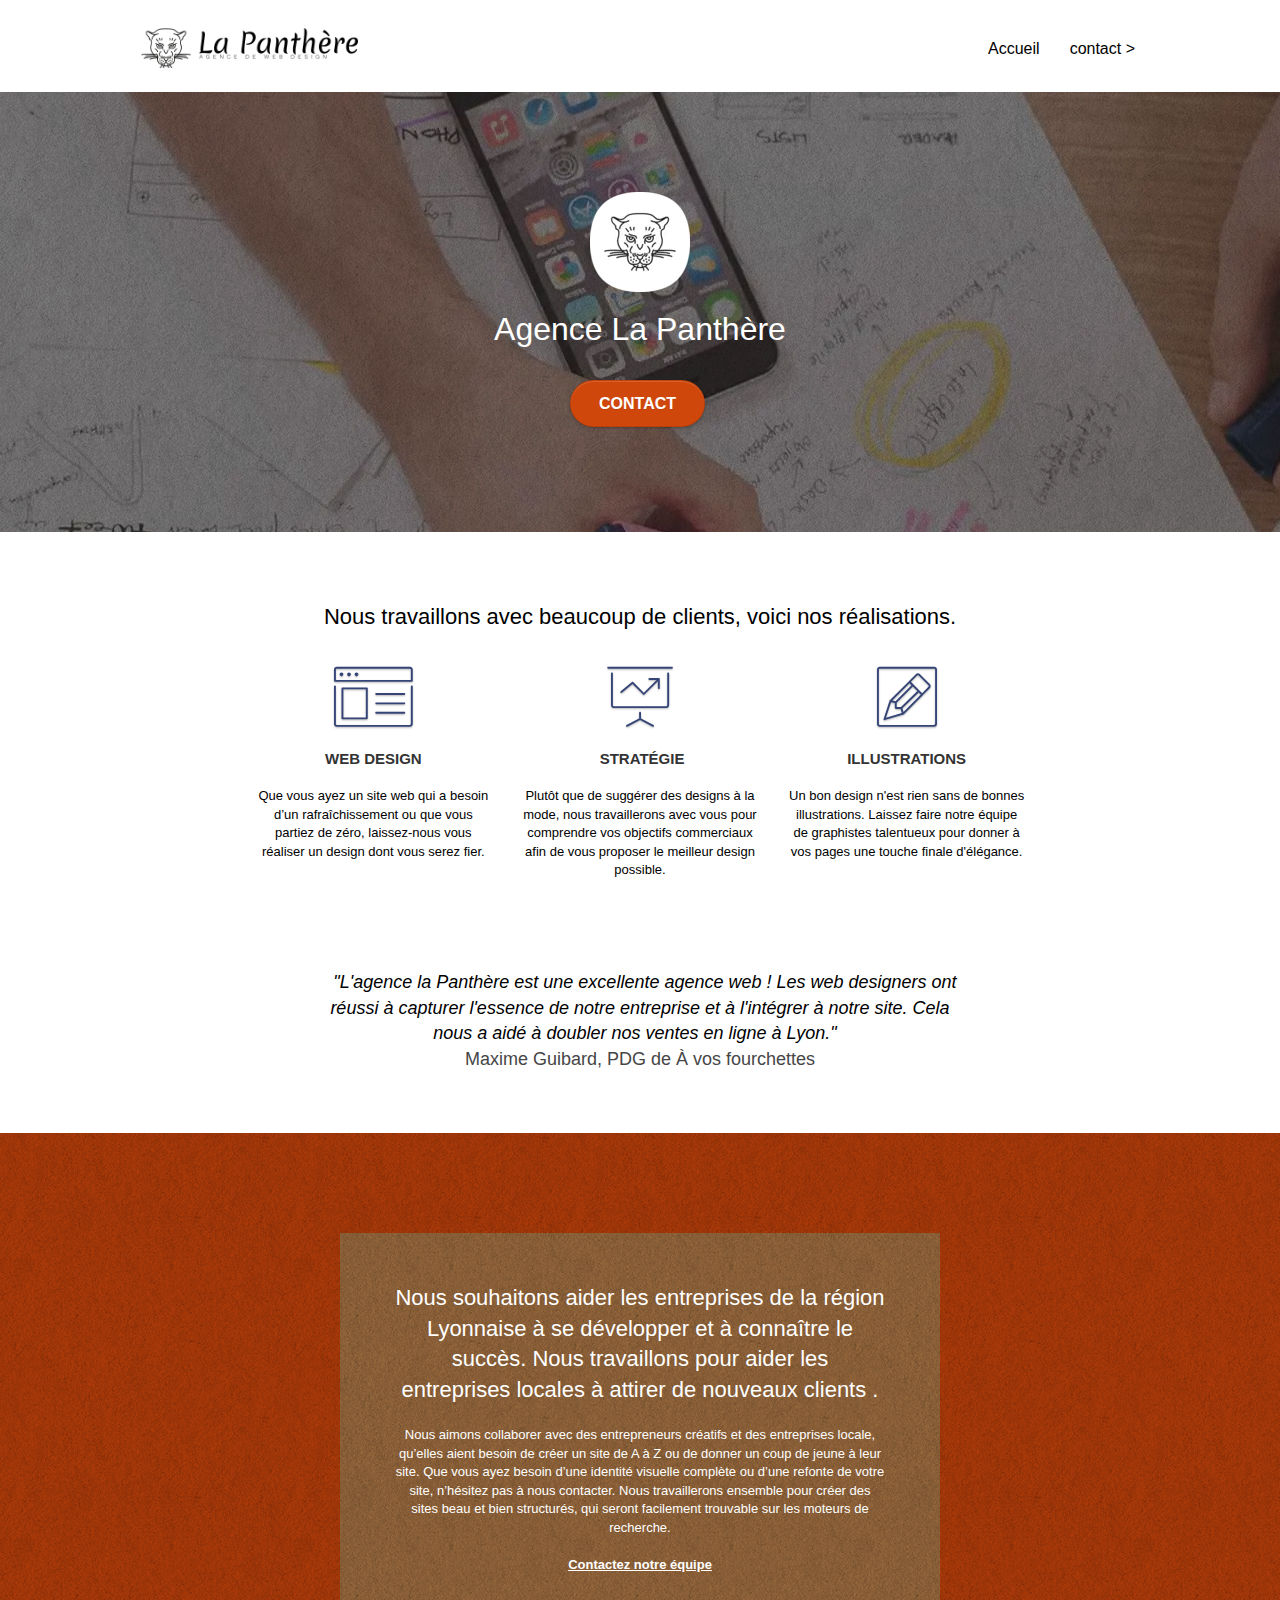
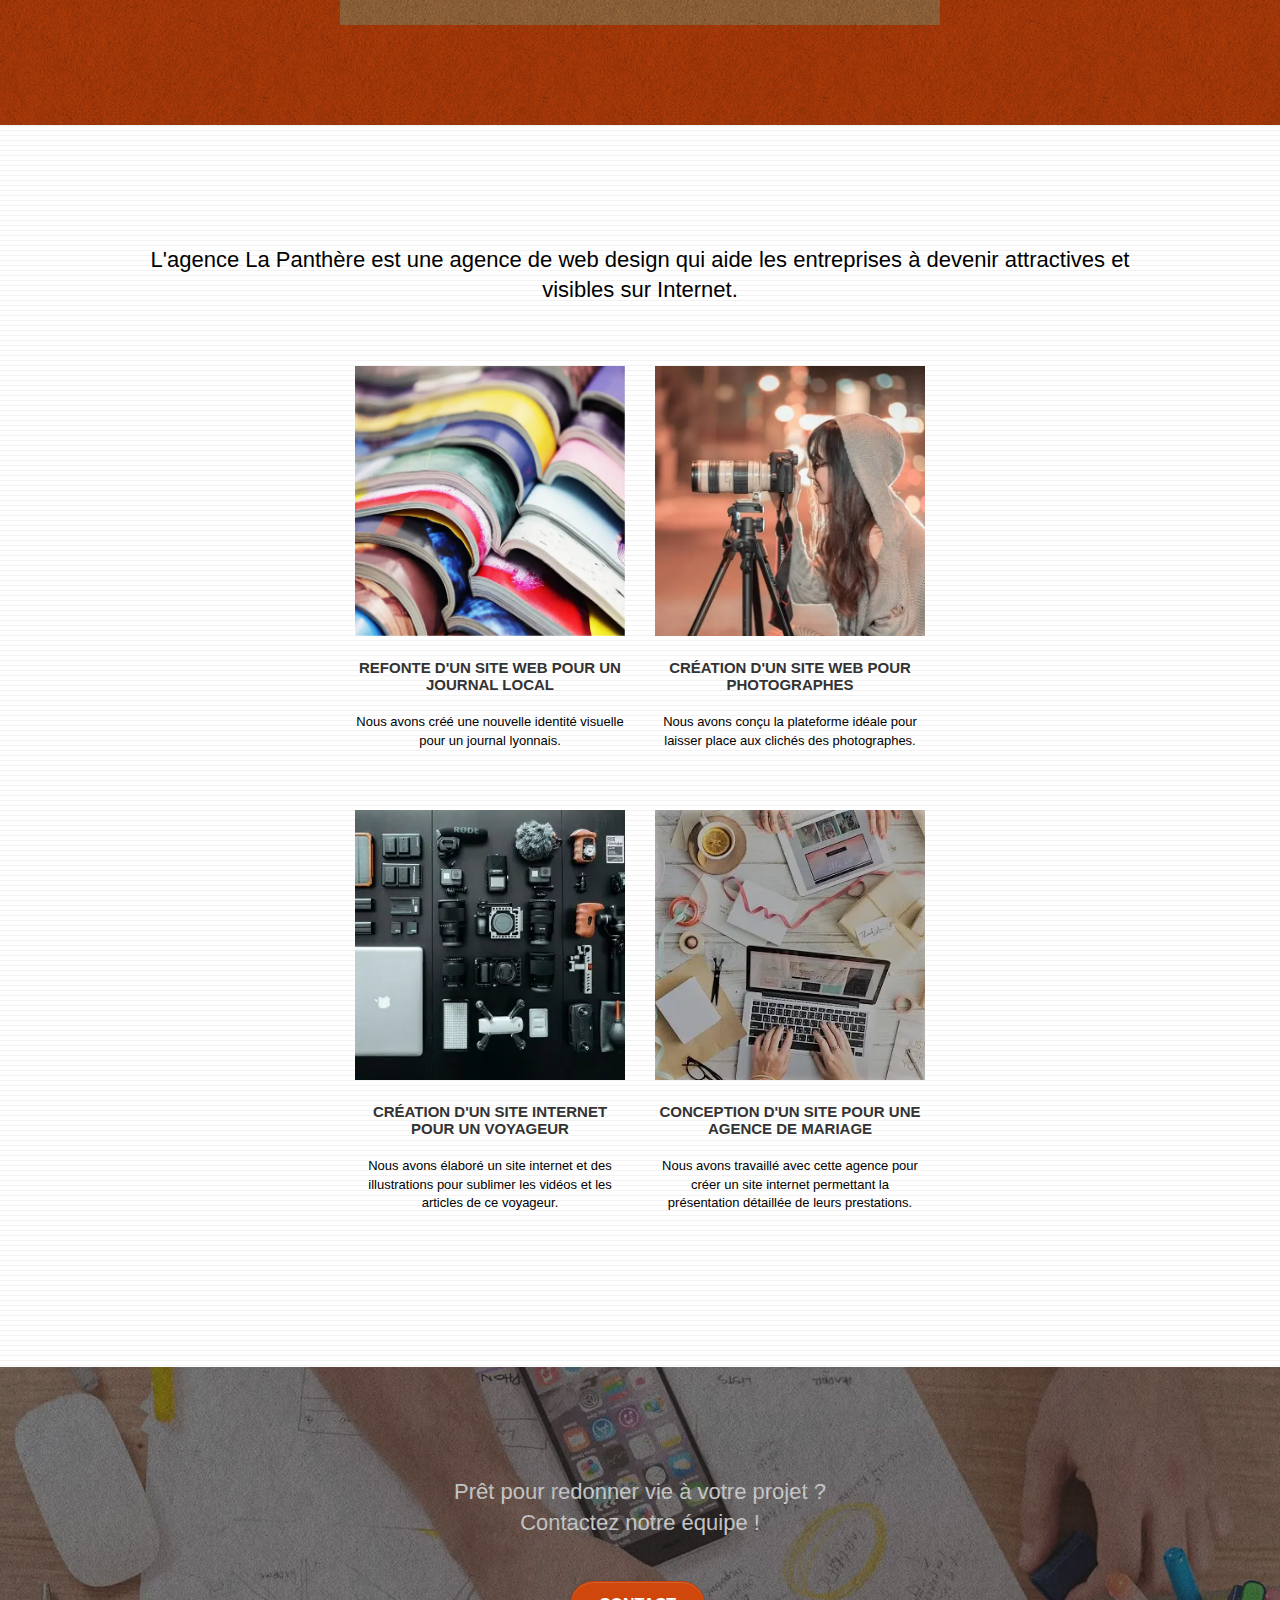
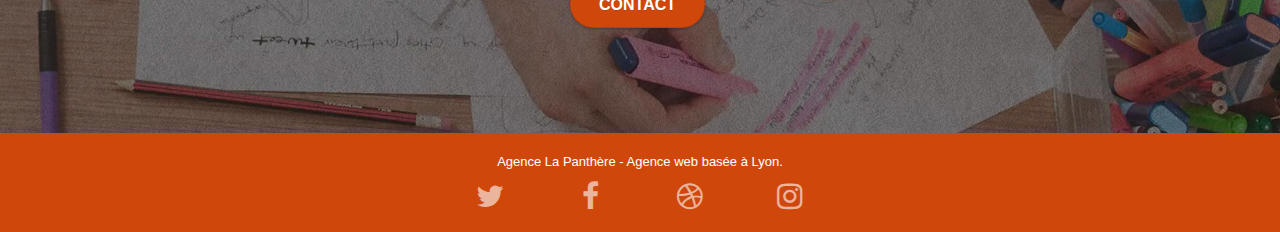
==== commit ef7903ea: "Minification du js et du css" ====
--- a/index.html
+++ b/index.html
@@ -3,21 +3,21 @@
 <head>
     <meta charset="utf-8">
     <meta name="keywords" content="agence web design, design site web, design site internet, design site internet, agence design lion, agence design, web design ,site design, agence lion">
-    <meta name="description" content="L'agence La Panthère est une agence de web design qui aide les entreprises à devenir visible sur Internet. Nous souhaitons aider les entreprises de la région Lyonnaise à se développer et à connaître le succès. Nous travaillons pour aider les entreprises locales à attirer de nouveaux clients .">
+    <meta name="description" content="L'agence La Panthère est une agence de web design qui aide les entreprises à devenir visible sur Internet. Nous souhaitons aider les entreprises de la région Lyonnaise à se développer et à connaître le succès. Nous travaillons pour aider les entreprises locales à attirer de nouveaux clients.">
     <meta name="viewport" content="width=device-width, initial-scale=1.0, viewport-fit=cover">
+	<meta name="robots" content="index, follow">
     <link rel="shortcut icon" type="image/png" href="favicon.jpg">
     
-	<link rel="stylesheet" type="text/css" href="./css/bootstrap.css">
+	<link rel="stylesheet" type="text/css" href="./css/bootstrap.min.css">
 	<link rel="stylesheet" type="text/css" href="style.css">
-	<link rel="stylesheet" type="text/css" href="./css/font-awesome.css">
-	<link rel="stylesheet" type="text/css" href="./css/et-line.css">
-	
-    
-	<script src="./js/jquery-2.1.0.js"></script>
-	<script src="./js/bootstrap.js"></script>
-	<script src="./js/blocs.js"></script>
-	<script src="./js/jquery.touchSwipe.js" defer></script>
-	<script src="./js/gmaps.js"></script>
+	<link rel="stylesheet" type="text/css" href="./css/font-awesome.min.css">
+	<link rel="stylesheet" type="text/css" href="./css/et-line.min.css">
+
+	<script src="./js/jquery-2.1.0.min.js"></script>
+	<script src="./js/bootstrap.min.js"></script>
+	<script src="./js/blocs.min.js"></script>
+	<script src="./js/jquery.touchSwipe.min.js" defer></script>
+	<script src="./js/gmaps.min.js"></script>
 
     <title>La panthère</title>
 </head>
@@ -43,7 +43,7 @@
 					<li>
 					</li>
 					<li>
-						<a href="page2.html">page2 &gt;</a>
+						<a href="contact.html">contact &gt;</a>
 					</li>
 				</ul>
 			</div>
@@ -62,7 +62,7 @@
 					Agence La Panthère
 				</h1>
 				<div class="text-center">
-					<a href="page2.html" class="btn btn-lg btn-clean btn-rd cta-hero btn-atomic-tangerine" id="cta-hero">Contact</a>
+					<a href="contact.html" class="btn btn-lg btn-clean btn-rd cta-hero btn-atomic-tangerine" id="cta-hero">Contact</a>
 				</div>
 			</div>
 		</div>
@@ -137,7 +137,7 @@
 					Nous souhaitons aider les entreprises de la région Lyonnaise à se développer et à connaître le succès. Nous travaillons pour aider les entreprises locales à attirer de nouveaux clients .<br>
 				</h2>
 				<p class="text-center white">
-					Nous aimons collaborer avec des entrepreneurs créatifs et des entreprises locale, qu’elles aient besoin de créer un site de A à Z ou de donner un coup de jeune à leur site. Que vous ayez besoin d’une identité visuelle complète ou d’une refonte de votre site, n’hésitez pas à nous contacter. Nous travaillerons ensemble pour créer des sites beau et bien structurés, qui seront facilement trouvable sur les moteurs de recherche. <br><br><a class="ltc-white bold-link" href="page2.html">Contactez notre équipe</a><br>
+					Nous aimons collaborer avec des entrepreneurs créatifs et des entreprises locale, qu’elles aient besoin de créer un site de A à Z ou de donner un coup de jeune à leur site. Que vous ayez besoin d’une identité visuelle complète ou d’une refonte de votre site, n’hésitez pas à nous contacter. Nous travaillerons ensemble pour créer des sites beau et bien structurés, qui seront facilement trouvable sur les moteurs de recherche. <br><br><a class="ltc-white bold-link" href="contact.html">Contactez notre équipe</a><br>
 				</p>
 			</div>
 		</div>
@@ -209,7 +209,7 @@
 				Prêt pour redonner vie à votre projet ?<br>Contactez notre équipe !
 			</h2>
 			<div class="col-sm-12 text-center">
-				<a href="page2.html" class="btn btn-atomic-tangerine btn-clean btn-rd btn-lg cta-hero">Contact</a>
+				<a href="contact.html" class="btn btn-atomic-tangerine btn-clean btn-rd btn-lg cta-hero">Contact</a>
 			</div>
 		</div>
 	</div>
